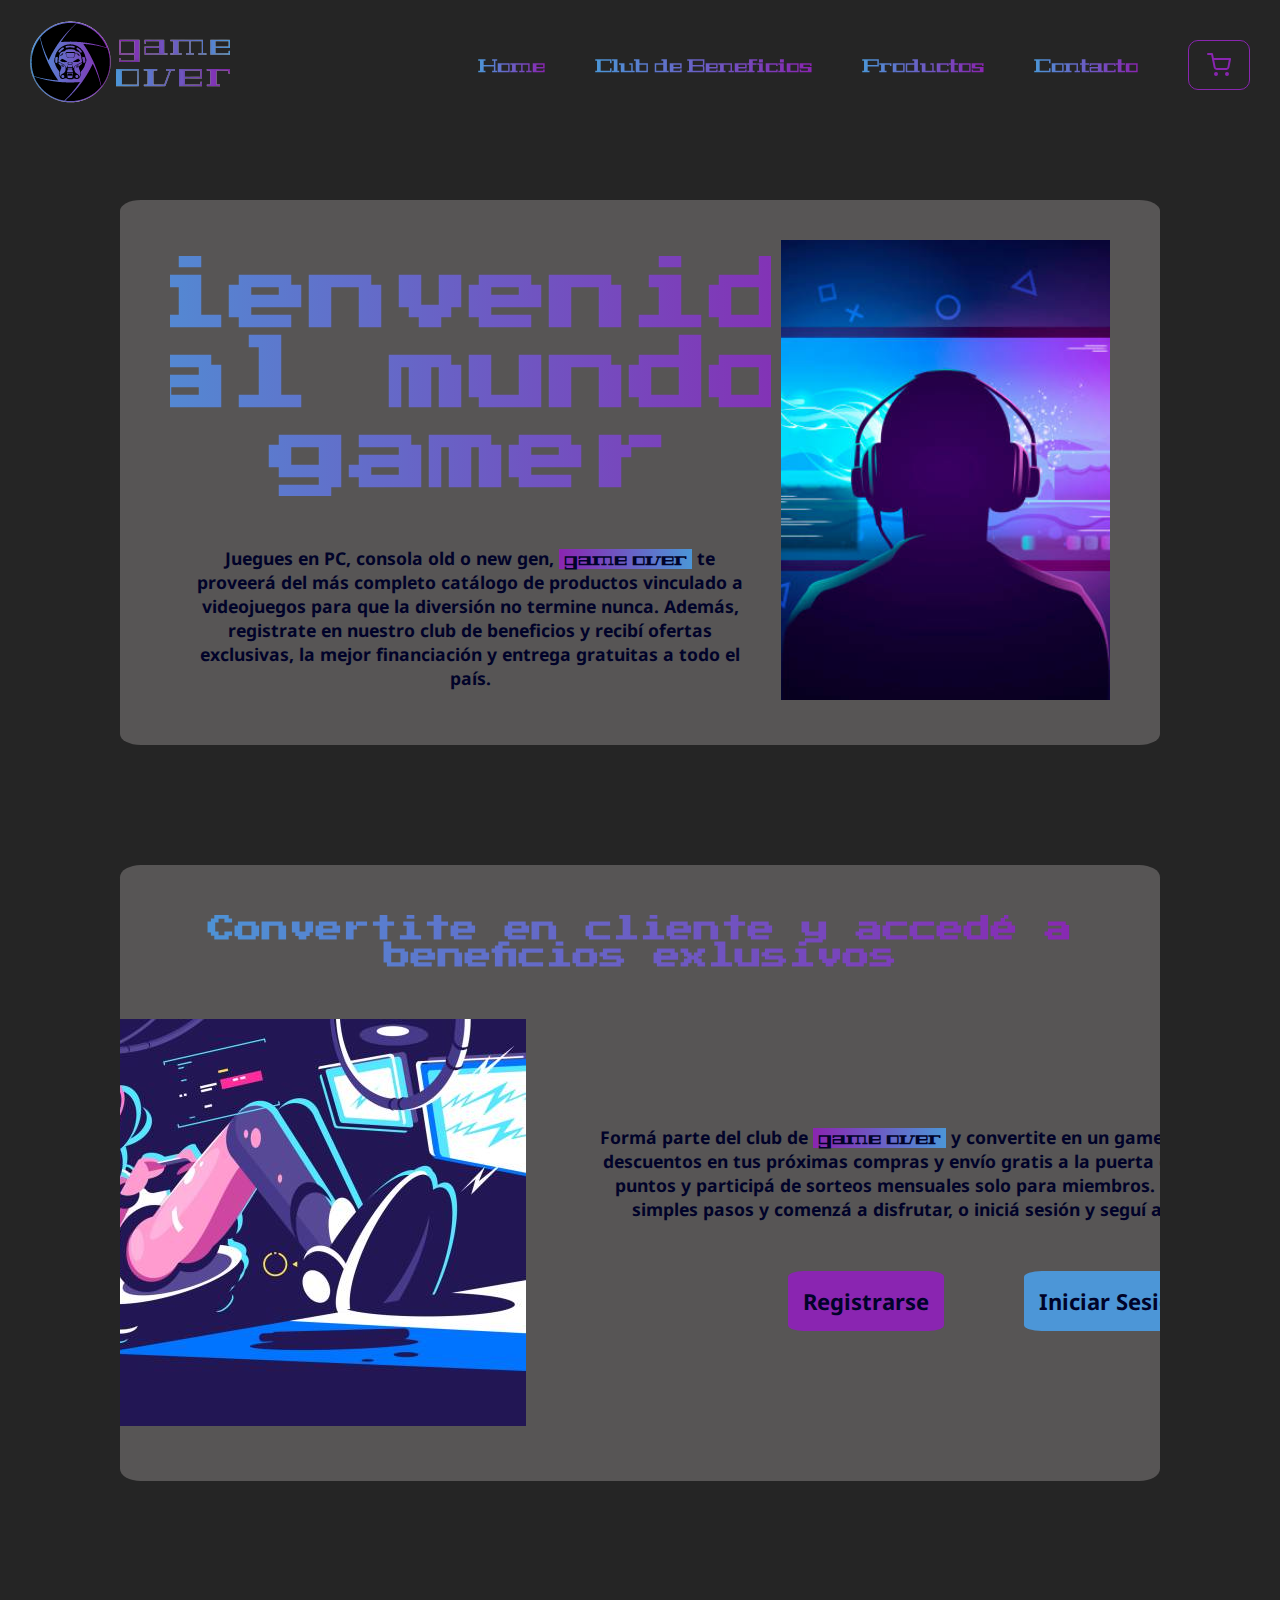
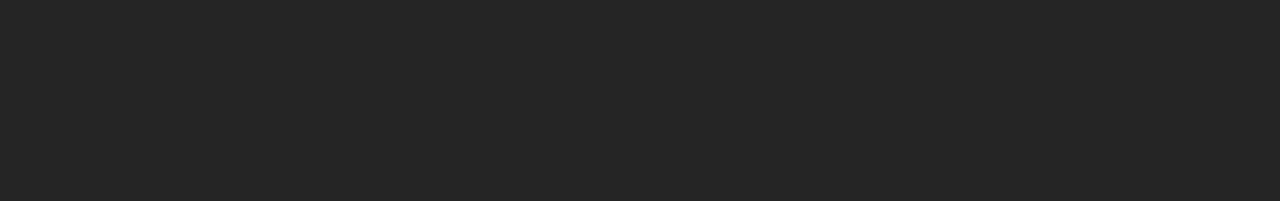
==== index.html @ 18c9c3db "primer commit" ====
<!DOCTYPE html>
<html lang="es">
<head>
    <meta charset="UTF-8">
    <meta http-equiv="X-UA-Compatible" content="IE=edge">
    <meta name="viewport" content="width=device-width, initial-scale=1.0">
    <title> Home | Game Over</title>
    <link rel="icon" type="img/png" href="img/logo.png">
    <link rel="stylesheet" href="css/styles.css">
</head>
<body>
    <header>
        <img src="img/logo-nombre1.png" alt="logo" class="logo">
        <nav id="navbar">
            <ul class="navbar-list">
                <li>
                  <a href="#">Home</a>
                </li>
                <li>
                  <a href="#beneficios">Club de Beneficios</a>
                </li>
                <li>
                  <a href="#productos">Productos</a>
                </li>
                <li>
                  <a href="#contacto">Contacto</a>
                </li>
                <img src="./img/shopping-cart.svg" alt="Carrito de compras" class="cart-icon"/>
              </ul>
        </nav>
    </header>
    <main>
      <section id="hero">
        <div class="hero-container-izq">
          <div class="hero-h1">
            <h1> Bienvenido al mundo gamer</h1>
          </div>
          <div class="hero-h3">
            <h3>Juegues en PC, consola old o new gen, <span>game over</span> te proveerá del más completo catálogo de productos vinculado a videojuegos para que la diversión no termine nunca. Además, registrate en nuestro club de beneficios y recibí ofertas exclusivas, la mejor financiación y entrega gratuitas a todo el país.</h3>
          </div>
        </div>
       <div class="hero-container-der">
        <div class="hero-img">
          <img src="img/istockphoto-1313854295-612x612.jpg" alt="portada">
        </div>
       </div>
      </section>
      <section id="beneficios">
        <div class="beneficios-h2">
          <h2>Convertite en cliente y accedé a beneficios exlusivos</h2>
        </div>
        <div class="beneficios-container">
          <div class="beneficios-izq">
            <div class="beneficios-img">
              <img src="img/istockphoto-1072065904-612x612.jpg" alt="beneficios">
            </div>
          </div>
          <div class="beneficios-der">
            <div class="beneficios-h3">
              <h3>Formá parte del club de <span>game over</span> y convertite en un gamer distinguido <img src="img/emojifacha.png" alt="carita">. Accedé a descuentos en tus próximas compras y envío gratis a la puerta de tu casa. Además, sumá puntos y participá de sorteos mensuales solo para miembros. Registrate gratis en tres simples pasos y comenzá a disfrutar, o iniciá sesión y seguí acumulando beneficios.</h3>
            </div>
              <div class="beneficios-boton">
                <a href="registro.html" target="_blank" class="boton1">Registrarse</a>
                <a href="iniciarsesion.html" target="_blank" class="boton2">Iniciar Sesión</a>
            </div>
          </div>
        </div>
        
      </section>
    </main>
    <footer>

    </footer>
</body>
</html>
---- css/styles.css ----
@import url('https://fonts.googleapis.com/css2?family=Changa:wght@400;500;600;700;800&display=swap');
@import url('https://fonts.googleapis.com/css2?family=Press+Start+2P&display=swap');
@import url('https://fonts.googleapis.com/css2?family=Geostar+Fill&display=swap');
@import url('https://fonts.googleapis.com/css2?family=Noto+Sans:ital,wght@0,400;0,500;0,600;0,700;0,800;0,900;1,500;1,600;1,700;1,800;1,900&display=swap');

:root{
    --negro: #252525;
    --cyan: #4c96d7; 
    --magenta: #8a25b1;
    --blanco: #FFFFFF;
    --gris: #575555;
    --azul: #010329;
}
* {
    padding: 0;
    margin: 0;
    box-sizing: border-box;
    text-decoration: none;
    list-style-type: none;
    overflow-x: hidden;
}
body{
    display: flex;
    flex-direction: column;
    gap: 120px;
    background-color:var(--negro);
    font-family: 'Noto Sans', sans-serif;
    color: var(--azul);
    }
header {
    width: 100%;
    display: flex;
    flex-direction: row;
    justify-content:space-between;
    align-items: center;
    height: 130px;
    padding: 0px 30px 0px 30px;
    position: fixed;
    top: 0;
    overflow: hidden;
    background-color: var(--negro)
}
.logo {
    width: 200px;
    cursor: pointer;
    transition: all 0.2s;
  }
  .logo:hover{
    transform: scale(1.01);
  }
.navbar,
.navbar-list {
    display: flex;
    justify-content: center;
    align-items: center;
    background-color: var(--negro);

  }  
  .navbar-list {
    gap: 50px;
    font-family: 'Geostar Fill', cursive;
    font-size: 18px; 

  }
  .navbar-list a {
    font-weight: 800;
    background: linear-gradient(to left, var(--magenta), var(--cyan));
    background-clip: text;
    -webkit-background-clip: text;
    color: transparent;
    transition: all 0.5s;
  }
  .navbar-list a:hover{
    transform: scale(1.0);
    color: var(--blanco);
  }
  .cart-icon {
  padding: 12px 18px;
  border-radius: 10px;
  cursor: pointer;
  transition: all 0.4s;
  border: 1px solid var(--magenta);
  }
  .cart-icon:hover {
    background-color:var(--blanco);
    transform: scale(1.0);
  
  }
  main{
    display: flex;
    flex-direction: column;
    padding: 200px 120px;
    gap: 120px;
  }
  #hero{
    display: flex;
    justify-content: space-between;
    align-content: center;
    align-items:center;
    background-color: var(--gris);
    border-radius: 2%;
    padding: 40px 50px;
    gap: 10px;
}

.hero-container-izq {
  display: flex;
  flex-direction: column;
  justify-content: center;
  align-items: center;
  gap: 50px;
  text-align:center;
  width: 1200px;
}
.hero-h1 {
  font-family: 'Press Start 2P', cursive;
  font-size: 40px;
  font-weight: 800;
  background: linear-gradient(to left, var(--magenta), var(--cyan));
  background-clip: text;
  -webkit-background-clip: text;
  color: transparent;
  text-align: center;
}
.hero-h3 {
  padding: 0 20px;
 font-size: 15px; 
}
span {
  background: linear-gradient(to left, #4c96d7, #8a25b1);
  font-family: 'Geostar Fill', cursive;
  cursor: pointer;
  padding: 0 5px;
  transition: all 0.3s;
}

span:hover {
  color: var(--blanco);
}
.hero-container-der{
  display: flex;
  align-items: center;
  flex-direction: column;
  justify-content: center;
  align-items: center;
}
.hero-img img{
  height: 460px;
}

#beneficios {
  display: flex;
  justify-content: center;
  align-content: center;
  align-items:center;
  background-color: var(--gris);
  border-radius: 2%;
  padding: 50px 60px;
  gap: 50px;
  flex-direction: column;
}
.beneficios-h2{
  font-family: 'Press Start 2P', cursive;
  text-align: center;
  font-size: 18px;
  font-weight: 800;
  background: linear-gradient(to left, var(--magenta), var(--cyan));
  background-clip: text;
  -webkit-background-clip: text;
  color: transparent;
}

.beneficios-container {
  display: flex;
  justify-content: space-between;
  align-items: center;
  width: 1500px;
  gap: 50px;
}
.beneficios-izq {
  display: flex;
  justify-content: center;
  width: 1000px;
}
.beneficios-der{
  display: flex;
  flex-direction: column;
  justify-content: center;
  align-items: center;
  gap: 50px;
  text-align:center;
  width: 1200px;
  flex-wrap: wrap;
}
.beneficios-h3{
 font-size: 15px;
}
h3 img{
  height: 24px;
}
.beneficios-boton{
  display: flex;
  justify-content: center;
  align-items: center;
  gap: 80px;
}
.boton1{
  background-color: var(--magenta);
  color: var(--azul);
  padding: 15px;
  border-radius: 10%;
  font-weight: 700;
  font-size: 22px;
  transition: all 0.3s;
}
.boton2{
  background-color: var(--cyan);
  color: var(--azul);
  padding: 15px;
  border-radius: 10%;
  font-weight: 700;
  font-size: 22px;
  transition: all 0.3s;
}
.boton1:hover{
  background-color: var(--azul);
  color: var(--magenta);
}
.boton2:hover{
  background-color: var(--azul);
  color: var(--cyan);
}
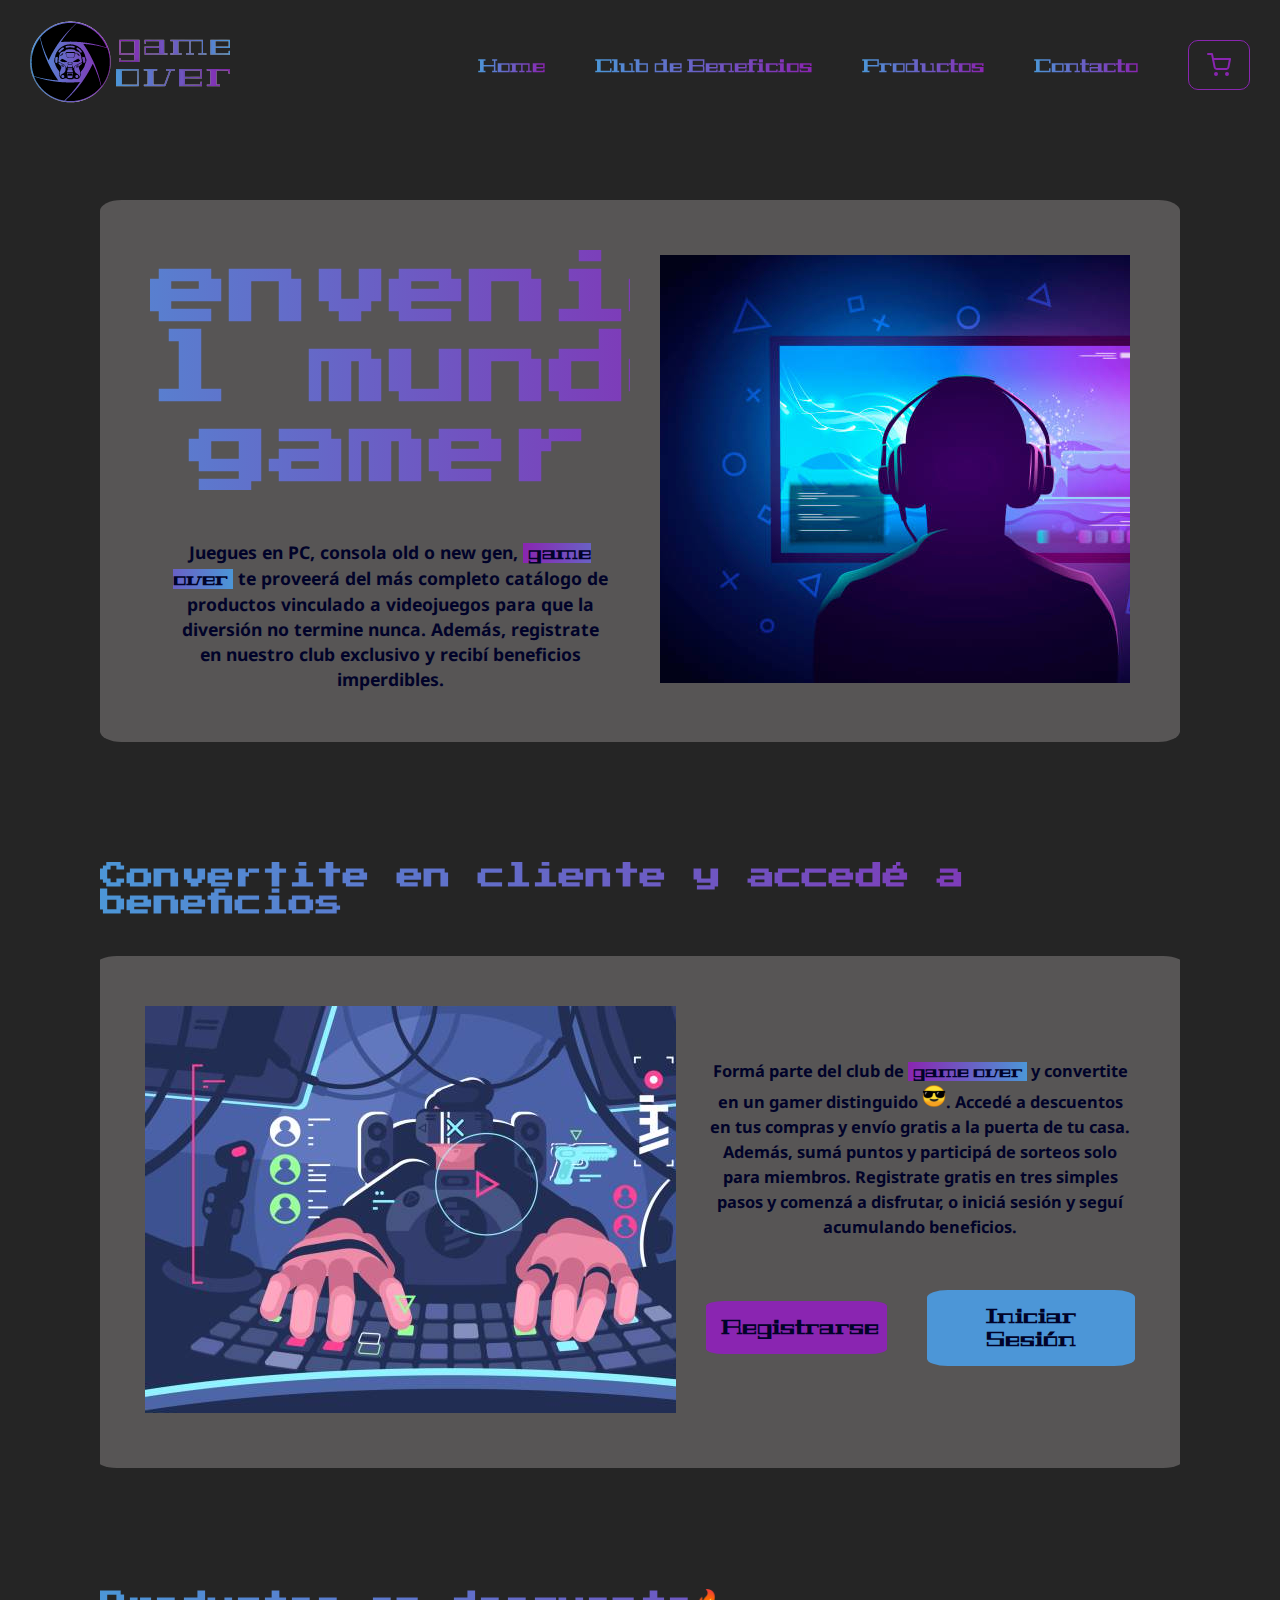
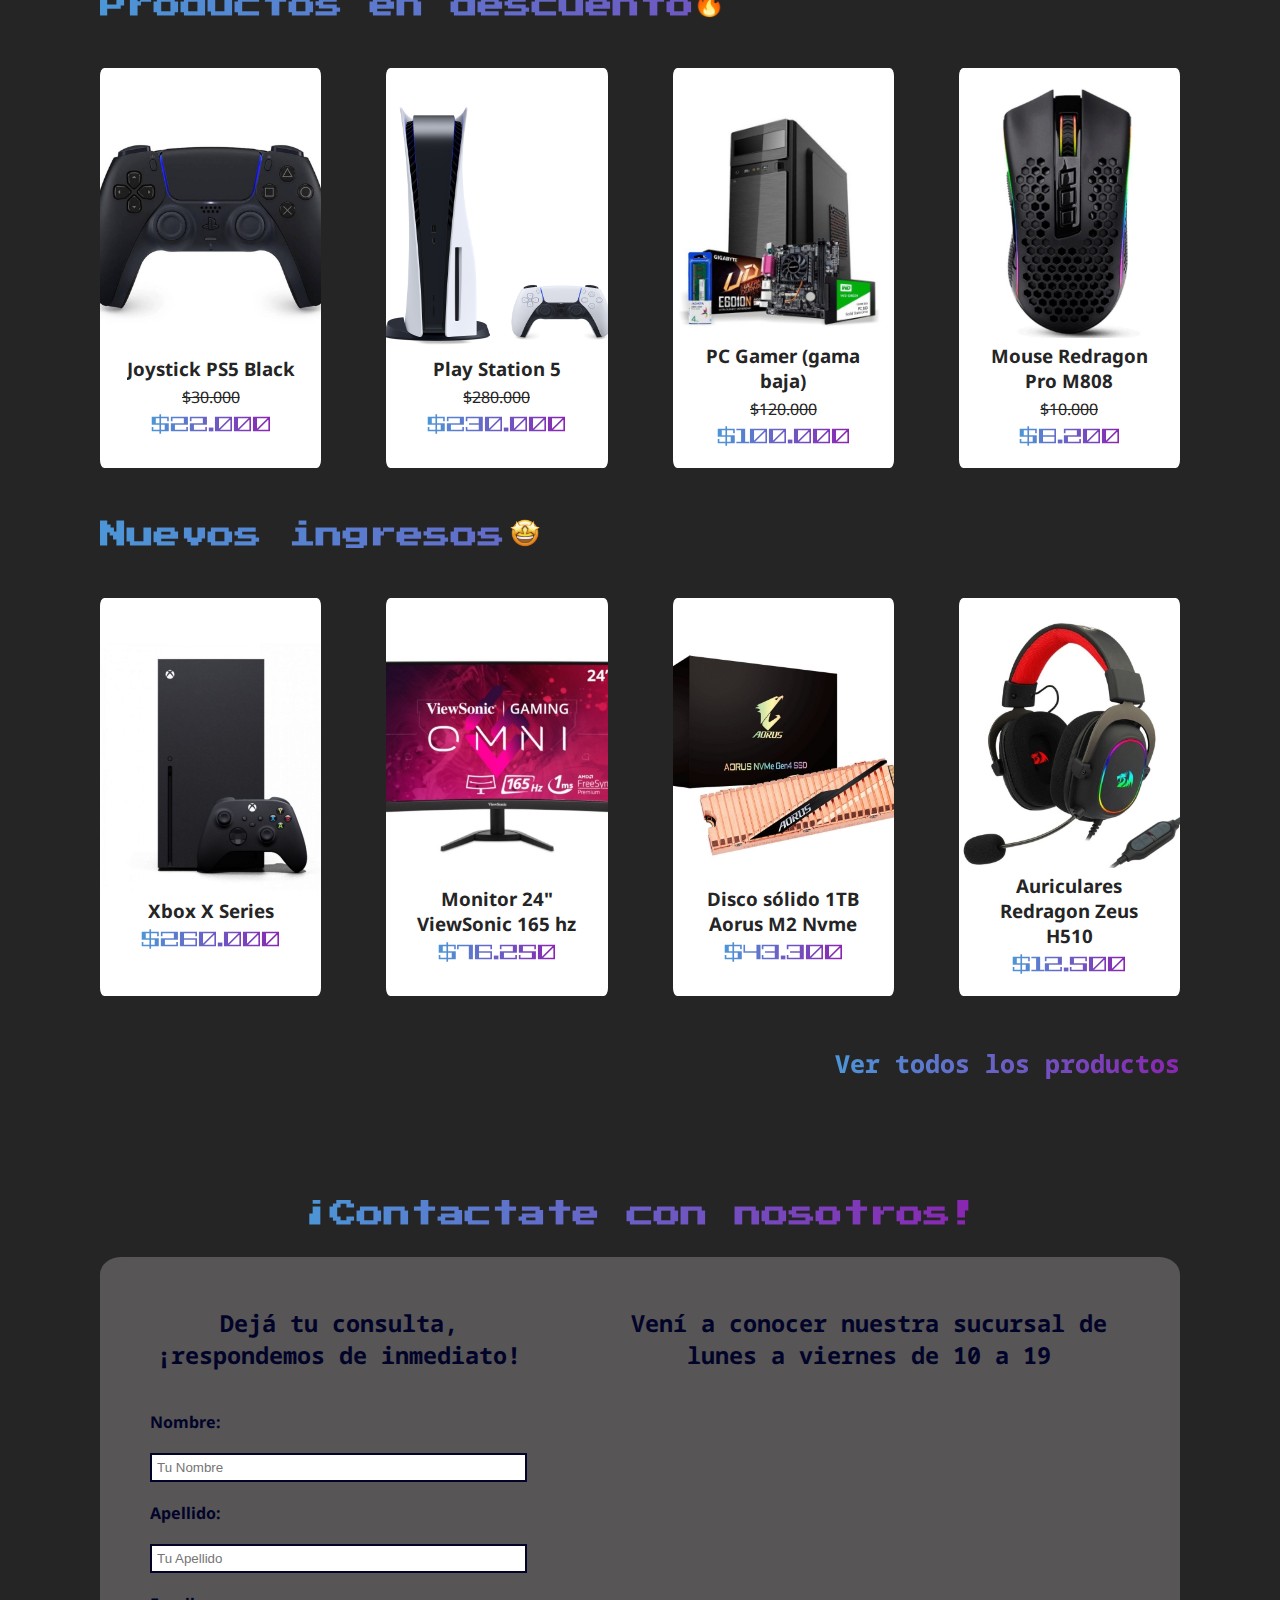
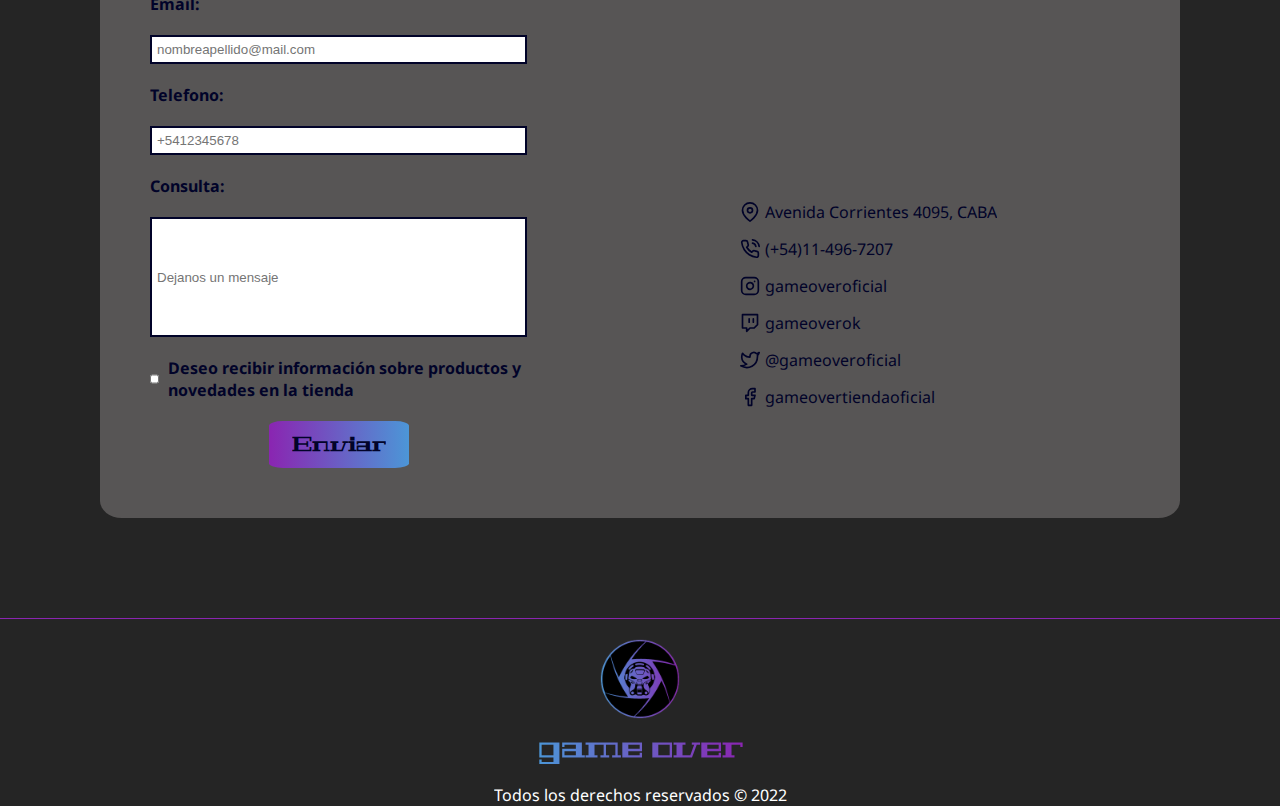
==== commit b2cf931a: "F" ====
--- a/index.html
+++ b/index.html
@@ -36,7 +36,7 @@
             <h1> Bienvenido al mundo gamer</h1>
           </div>
           <div class="hero-h3">
-            <h3>Juegues en PC, consola old o new gen, <span>game over</span> te proveerá del más completo catálogo de productos vinculado a videojuegos para que la diversión no termine nunca. Además, registrate en nuestro club de beneficios y recibí ofertas exclusivas, la mejor financiación y entrega gratuitas a todo el país.</h3>
+            <h3>Juegues en PC, consola old o new gen, <span>game over</span> te proveerá del más completo catálogo de productos vinculado a videojuegos para que la diversión no termine nunca. Además, registrate en nuestro club exclusivo y recibí beneficios imperdibles.</h3>
           </div>
         </div>
        <div class="hero-container-der">
@@ -47,17 +47,17 @@
       </section>
       <section id="beneficios">
         <div class="beneficios-h2">
-          <h2>Convertite en cliente y accedé a beneficios exlusivos</h2>
+          <h2>Convertite en cliente y accedé a beneficios</h2>
         </div>
         <div class="beneficios-container">
           <div class="beneficios-izq">
             <div class="beneficios-img">
-              <img src="img/istockphoto-1072065904-612x612.jpg" alt="beneficios">
+              <img src="img/istockphoto-1046595324-612x612.jpg" alt="beneficios">
             </div>
           </div>
           <div class="beneficios-der">
             <div class="beneficios-h3">
-              <h3>Formá parte del club de <span>game over</span> y convertite en un gamer distinguido <img src="img/emojifacha.png" alt="carita">. Accedé a descuentos en tus próximas compras y envío gratis a la puerta de tu casa. Además, sumá puntos y participá de sorteos mensuales solo para miembros. Registrate gratis en tres simples pasos y comenzá a disfrutar, o iniciá sesión y seguí acumulando beneficios.</h3>
+              <h3>Formá parte del club de <span>game over</span> y convertite en un gamer distinguido <img src="img/emojifacha.png" alt="carita">. Accedé a descuentos en tus compras y envío gratis a la puerta de tu casa. Además, sumá puntos y participá de sorteos solo para miembros. Registrate gratis en tres simples pasos y comenzá a disfrutar, o iniciá sesión y seguí acumulando beneficios.</h3>
             </div>
               <div class="beneficios-boton">
                 <a href="registro.html" target="_blank" class="boton1">Registrarse</a>
@@ -65,11 +65,166 @@
             </div>
           </div>
         </div>
-        
+      </section>
+      <section id="productos">
+        <div class="productos-h2">
+          <h2>Productos en descuento<img src="img/fuego.png" alt="emoji"></h2>
+        </div>
+        <div class="productos-cards">
+          <div class="card">
+            <img src="img/joystick.jpg" alt="xbox" class="card-img">
+            <div class="card-h3">
+              <h3>Joystick PS5 Black</h3>
+            </div>
+            <div class="card-precio-tachado">
+              <p>$30.000</p>
+            </div>
+            <div class="card-descuento">
+              <a href="#">$22.000</a>
+            </div>
+          </div>
+          <div class="card">
+            <img src="img/ps5.jpg" alt="ps5" class="card-img">
+            <div class="card-h3">
+              <h3>Play Station 5</h3>
+            </div>
+            <div class="card-precio-tachado">
+              <p>$280.000</p>
+            </div>
+            <div class="card-descuento">
+              <a href="#">$230.000</a>
+            </div>
+          </div>
+          <div class="card">
+            <img src="img/pc.jpeg" alt="pc gamer" class="card-img">
+            <div class="card-h3">
+              <h3>PC Gamer (gama baja)</h3>
+            </div>
+            <div class="card-precio-tachado">
+              <p>$120.000</p>
+            </div>
+            <div class="card-descuento">
+              <a href="#">$100.000</a>
+            </div>
+          </div>
+          <div class="card">
+            <img src="img/1658583886246_400x400.jpg" alt="mouse" class="card-img">
+            <div class="card-h3">
+              <h3>Mouse Redragon Pro M808</h3>
+            </div>
+            <div class="card-precio-tachado">
+              <p>$10.000</p>
+            </div>
+            <div class="card-descuento">
+              <a href="#">$8.200</a>
+            </div>
+          </div>
+        </div>
+        <div class="productos-h2">
+          <h2>Nuevos ingresos<img src="img/emojistar.png" alt="emoji"></h2>
+        </div>
+        <div class="productos-cards">
+          <div class="card">
+            <img src="img/1000x1000_1.jpg" alt="xbox" class="card-img">
+            <div class="card-h3">
+              <h3>Xbox X Series</h3>
+            </div>
+            <div class="card-descuento">
+              <a href="#">$260.000</a>
+            </div>
+          </div>
+          <div class="card">
+            <img src="img/monitor.jpg" alt="monitor" class="card-img">
+            <div class="card-h3">
+              <h3>Monitor 24" ViewSonic 165 hz</h3>
+            </div>
+            <div class="card-descuento">
+              <a href="#">$76.250</a>
+            </div>
+          </div>
+          <div class="card">
+            <img src="img/ssd.jpg" alt="ssd" class="card-img">
+            <div class="card-h3">
+              <h3>Disco sólido 1TB Aorus M2 Nvme</h3>
+            </div>
+            <div class="card-descuento">
+              <a href="#">$43.300</a>
+            </div>
+          </div>
+          <div class="card">
+            <img src="img/auris.jpg" alt="xbox" class="card-img">
+            <div class="card-h3">
+              <h3>Auriculares Redragon Zeus H510</h3>
+            </div>
+            <div class="card-descuento">
+              <a href="#">$12.500</a>
+            </div>
+          </div>
+        </div>
+        <div class="cards-vertodo">
+          <a href="#">Ver todos los productos</a>
+        </div>
+      </section>
+      <section id="contacto">
+        <div class="contacto-h2">
+          <h2>¡Contactate con nosotros!</h2>
+        </div>
+        <div class="contacto-container">
+          <div class="contacto-izq">
+            <div class="contacto-h3">
+              <h3>Dejá tu consulta, ¡respondemos de inmediato!</h3>
+            </div>
+            <form class="contacto-forms">
+              <label for="nombre">Nombre:</label>
+              <input type="text"id="nombre" placeholder="Tu Nombre"required>
+              <label for="apellido">Apellido:</label>
+              <input type="text"id="apellido" placeholder="Tu Apellido"required>
+              <label for="mail">Email:</label>
+              <input type="email" id="mail" placeholder="nombreapellido@mail.com"required>
+              <label for="telefono">Telefono:</label>
+              <input type="number" id="telefono"placeholder="+5412345678"required>
+              <label for="mensaje">Consulta:</label>
+              <input type="text" id="mensaje" placeholder="Dejanos un mensaje" required>
+              <div class="forms-mensaje">
+                <input type="checkbox" id="info">
+                <label for="info">Deseo recibir información sobre productos y novedades en la tienda</label>
+              </div>
+              <div class="contacto-boton">
+                  <a href="#">Enviar</a>
+              </div>
+             
+            </form>
+            
+          </div>
+          <div class="contacto-der">
+            <div class="contacto-h3">
+              <h3>Vení a conocer nuestra sucursal de lunes a viernes de 10 a 19</h3>
+            </div>
+            <div class="iframe">
+              <iframe src="https://www.google.com/maps/embed?pb=!1m18!1m12!1m3!1d3284.0514584472653!2d-58.42455958417498!3d-34.602860264960974!2m3!1f0!2f0!3f0!3m2!1i1024!2i768!4f13.1!3m3!1m2!1s0x95bcca63f2b17d91%3A0x3b5b02b8be14e1c8!2sAv.%20Corrientes%204095%2C%20C1194%20AAG%2C%20Buenos%20Aires!5e0!3m2!1ses!2sar!4v1665181219314!5m2!1ses!2sar" width="500" height="350" style="border:0;" allowfullscreen="" loading="lazy" referrerpolicy="no-referrer-when-downgrade"></iframe>
+            </div>
+            <div class="contacto-datos">
+              <a href="#"><img src="img/map-pin.svg" alt="mapa"> Avenida Corrientes 4095, CABA</a>
+              <a href="#"><img src="img/phone-call.svg" alt="celular">(+54)11-496-7207</a>
+              <a href="#"><img src="img/instagram.svg" alt="Instagram">gameoveroficial</a>
+              <a href="#"><img src="img/twitch.svg" alt="Twitch">gameoverok</a>
+              <a href="#"><img src="img/twitter.svg" alt="twitter">@gameoveroficial</a>
+              <a href="#"><img src="img/facebook.svg" alt="Facebook">gameovertiendaoficial</a>
+            </div>
+          </div>
+        </div>
       </section>
     </main>
-    <footer>
-
+    <footer id="footer">
+      <div class="logo-footer">
+        <img src="img/logosolo.png" alt="logo">
+        <div class="logo-footer-p">
+          <p>game over</p>
+        </div>
+      </div>  
+      <div class="footer-p">
+        <p>Todos los derechos reservados © 2022</p>
+      </div>
     </footer>
 </body>
 </html>--- a/css/styles.css
+++ b/css/styles.css
@@ -1,4 +1,4 @@
-@import url('https://fonts.googleapis.com/css2?family=Changa:wght@400;500;600;700;800&display=swap');
+@import url('https://fonts.googleapis.com/css2?family=Noto+Sans+Mono:wght@400;500;600;700;800;900&display=swap');
 @import url('https://fonts.googleapis.com/css2?family=Press+Start+2P&display=swap');
 @import url('https://fonts.googleapis.com/css2?family=Geostar+Fill&display=swap');
 @import url('https://fonts.googleapis.com/css2?family=Noto+Sans:ital,wght@0,400;0,500;0,600;0,700;0,800;0,900;1,500;1,600;1,700;1,800;1,900&display=swap');
@@ -22,11 +22,10 @@
 body{
     display: flex;
     flex-direction: column;
-    gap: 120px;
     background-color:var(--negro);
     font-family: 'Noto Sans', sans-serif;
     color: var(--azul);
-    }
+  }
 header {
     width: 100%;
     display: flex;
@@ -38,7 +37,8 @@
     position: fixed;
     top: 0;
     overflow: hidden;
-    background-color: var(--negro)
+    background-color: var(--negro);
+    z-index: 1;
 }
 .logo {
     width: 200px;
@@ -89,7 +89,7 @@
   main{
     display: flex;
     flex-direction: column;
-    padding: 200px 120px;
+    padding: 200px 100px 100px;
     gap: 120px;
   }
   #hero{
@@ -99,8 +99,8 @@
     align-items:center;
     background-color: var(--gris);
     border-radius: 2%;
-    padding: 40px 50px;
-    gap: 10px;
+    padding: 50px;
+    gap: 30px;
 }
 
 .hero-container-izq {
@@ -110,7 +110,7 @@
   align-items: center;
   gap: 50px;
   text-align:center;
-  width: 1200px;
+  width: 900px;
 }
 .hero-h1 {
   font-family: 'Press Start 2P', cursive;
@@ -125,6 +125,8 @@
 .hero-h3 {
   padding: 0 20px;
  font-size: 15px; 
+ line-height : 25px;
+
 }
 span {
   background: linear-gradient(to left, #4c96d7, #8a25b1);
@@ -140,69 +142,71 @@
 .hero-container-der{
   display: flex;
   align-items: center;
-  flex-direction: column;
-  justify-content: center;
-  align-items: center;
-}
-.hero-img img{
-  height: 460px;
-}
-
+  width: 880px;
+  overflow: none;
+}
+.hero-img{
+ width: 612px;
+}
 #beneficios {
   display: flex;
   justify-content: center;
   align-content: center;
-  align-items:center;
+  align-items: center;
+  gap: 40px;
+  flex-direction: column;
+}
+.beneficios-h2{
+  font-family: 'Press Start 2P', cursive;
+  font-size: 18px;
+  font-weight: 800;
+  background: linear-gradient(to left, var(--magenta), var(--cyan));
+  background-clip: text;
+  -webkit-background-clip: text;
+  color: transparent;
+}
+
+.beneficios-container {
+  display: flex;
+  align-items: center;
   background-color: var(--gris);
   border-radius: 2%;
-  padding: 50px 60px;
-  gap: 50px;
-  flex-direction: column;
-}
-.beneficios-h2{
-  font-family: 'Press Start 2P', cursive;
-  text-align: center;
-  font-size: 18px;
-  font-weight: 800;
-  background: linear-gradient(to left, var(--magenta), var(--cyan));
-  background-clip: text;
-  -webkit-background-clip: text;
-  color: transparent;
-}
-
-.beneficios-container {
-  display: flex;
-  justify-content: space-between;
-  align-items: center;
-  width: 1500px;
-  gap: 50px;
+  padding: 50px;
+  gap: 30px;
 }
 .beneficios-izq {
   display: flex;
-  justify-content: center;
-  width: 1000px;
+ align-items: center;
+justify-content: center;
+}
+.beneficios-img{
+  width: 612px;
 }
 .beneficios-der{
   display: flex;
   flex-direction: column;
   justify-content: center;
+  width: 50%;
   align-items: center;
   gap: 50px;
   text-align:center;
-  width: 1200px;
-  flex-wrap: wrap;
 }
 .beneficios-h3{
- font-size: 15px;
+ font-size: 14px;
+ line-height : 25px;
 }
 h3 img{
   height: 24px;
 }
+h2 img{
+  height: 30px;
+}
 .beneficios-boton{
   display: flex;
   justify-content: center;
   align-items: center;
-  gap: 80px;
+  gap: 40px;
+  font-family: 'Geostar Fill', cursive;
 }
 .boton1{
   background-color: var(--magenta);
@@ -210,7 +214,7 @@
   padding: 15px;
   border-radius: 10%;
   font-weight: 700;
-  font-size: 22px;
+  font-size: 20px;
   transition: all 0.3s;
 }
 .boton2{
@@ -219,7 +223,7 @@
   padding: 15px;
   border-radius: 10%;
   font-weight: 700;
-  font-size: 22px;
+  font-size: 20px;
   transition: all 0.3s;
 }
 .boton1:hover{
@@ -229,4 +233,223 @@
 .boton2:hover{
   background-color: var(--azul);
   color: var(--cyan);
+}
+#productos{
+  display: flex;
+  flex-direction: column;
+ justify-content: center;
+  gap: 50px;
+}
+.productos-cards{
+  display: flex;
+  flex-direction: row;
+  flex-wrap: nowrap;
+  gap: 65px;
+  overflow: hidden;
+}
+.productos-h2{
+  display: flex;
+  font-family: 'Press Start 2P', cursive;
+  font-size: 18px;
+  font-weight: 800;
+  background: linear-gradient(to left, var(--magenta), var(--cyan));
+  background-clip: text;
+  -webkit-background-clip: text;
+  color: transparent;
+}
+
+.card{
+  display: flex;
+  flex-direction: column;
+  width: 21%;
+  justify-content: center;
+  align-content: center;
+  align-items: center;
+  background-color: var(--blanco);
+  border-radius: 2%;
+  padding: 20px;
+  gap: 5px;
+  
+}
+.card:hover{
+  transform: scale(1.01);
+  transition: all 0.3s;
+  border-radius: 3%;
+}
+.card img{
+  height: 250px;
+  width: 250px;
+}
+.card-h3{
+  color: var(--negro);
+  text-align: center;
+}
+.card-precio-tachado{
+  text-decoration: line-through;
+  color: var(--negro);
+}
+.card-descuento a{
+  font-size: 20px;
+  font-family: 'Geostar Fill', cursive;
+  font-weight: 800;
+  background: linear-gradient(to left, var(--magenta), var(--cyan));
+  background-clip: text;
+  -webkit-background-clip: text;
+  color: transparent;
+}
+.cards-vertodo{
+display: flex;
+justify-content: flex-end;
+}
+.cards-vertodo a{
+  font-size: 25px;
+  font-family: 'Noto Sans Mono', monospace;
+font-weight: 800;
+background: linear-gradient(to left, var(--magenta), var(--cyan));
+background-clip: text;
+-webkit-background-clip: text;
+color: transparent;
+
+transition: all 0.5s;
+}
+.cards-vertodo a:hover{
+  color: var(--blanco);
+}
+#contacto{
+  display: flex;
+  flex-direction: column;
+align-items: center;
+  gap: 30px;
+}
+.contacto-h2{
+  display: flex;
+  font-family: 'Press Start 2P', cursive;
+  font-size: 18px;
+  font-weight: 800;
+  background: linear-gradient(to left, var(--magenta), var(--cyan));
+  background-clip: text;
+  -webkit-background-clip: text;
+  color: transparent;
+}
+.contacto-container{
+  display: flex;
+ justify-content: space-evenly;
+  background-color: var(--gris);
+  border-radius: 2%;
+  padding: 50px;
+  gap: 80px;
+}
+.contacto-izq{
+  display: flex;
+  flex-direction: column;
+  gap: 40px;
+}
+.contacto-der{
+  display: flex;
+  flex-direction: column;
+  gap: 40px;
+ align-items: center;
+}
+.contacto-h3{
+  display: flex;
+  font-size: 20px;
+}
+.contacto-h3 h3{
+  text-align: center;
+  font-family: 'Noto Sans Mono', monospace;
+}
+.contacto-forms{
+  display: flex;
+  gap: 20px;
+ flex-direction: column;
+ font-weight: 700;
+}
+.contacto-forms input{
+ padding: 5px;
+ border: 2px solid var(--azul);
+
+}
+.contacto-forms input:hover{
+  border: 2px solid var(--cyan);
+ }
+#mensaje{
+  height: 120px;
+}
+.forms-mensaje{
+  display: flex;
+  gap: 9px;
+}
+.contacto-boton{
+  display: flex;
+  background: linear-gradient(to left, #4c96d7, #8a25b1);
+  font-family: 'Geostar Fill', cursive;
+  transition: all 0.3s;
+  width: 140px;
+  padding: 12px;
+  border-radius: 10%;
+  font-weight: 700;
+  font-size: 20px;
+  
+  align-self:center;
+  justify-content: center;
+}
+.contacto-boton a{
+  color: var(--azul);
+  transition: all 0.3s;
+}
+.contacto-boton a:hover{
+  color: var(--blanco);
+}
+.iframe{
+  display: flex;
+  
+}
+.contacto-datos{
+  display: flex;
+  flex-direction: column;
+  gap: 15px;
+  justify-content: center;
+}
+.contacto-datos a{
+  display: flex;
+  align-items: center;
+  gap: 5px;
+  color: var(--azul);
+}
+
+#footer{
+  display: flex;
+  flex-direction: column;
+  gap: 20px;
+  border-top: 1px solid var(--magenta);
+  padding: 20px 0 0;
+  align-items: center;
+}
+.logo-footer{
+  display: flex;
+  gap: 10px;
+  justify-content: center;
+  align-items: center;
+  flex-direction: column;
+}
+.logo-footer img{
+  height: 80px;
+}
+.logo-footer-p{
+  display: flex;
+  justify-content: center;
+  gap: 30px;
+  font-weight: 800;
+  background: linear-gradient(to left, var(--magenta), var(--cyan));
+  background-clip: text;
+  -webkit-background-clip: text;
+  color: transparent;
+  font-family: 'Geostar Fill', cursive;
+  font-size: 30px;
+}
+.footer-p{
+  display: flex;
+  align-items: flex-end;
+  justify-content: center;
+  color: var(--blanco);
 }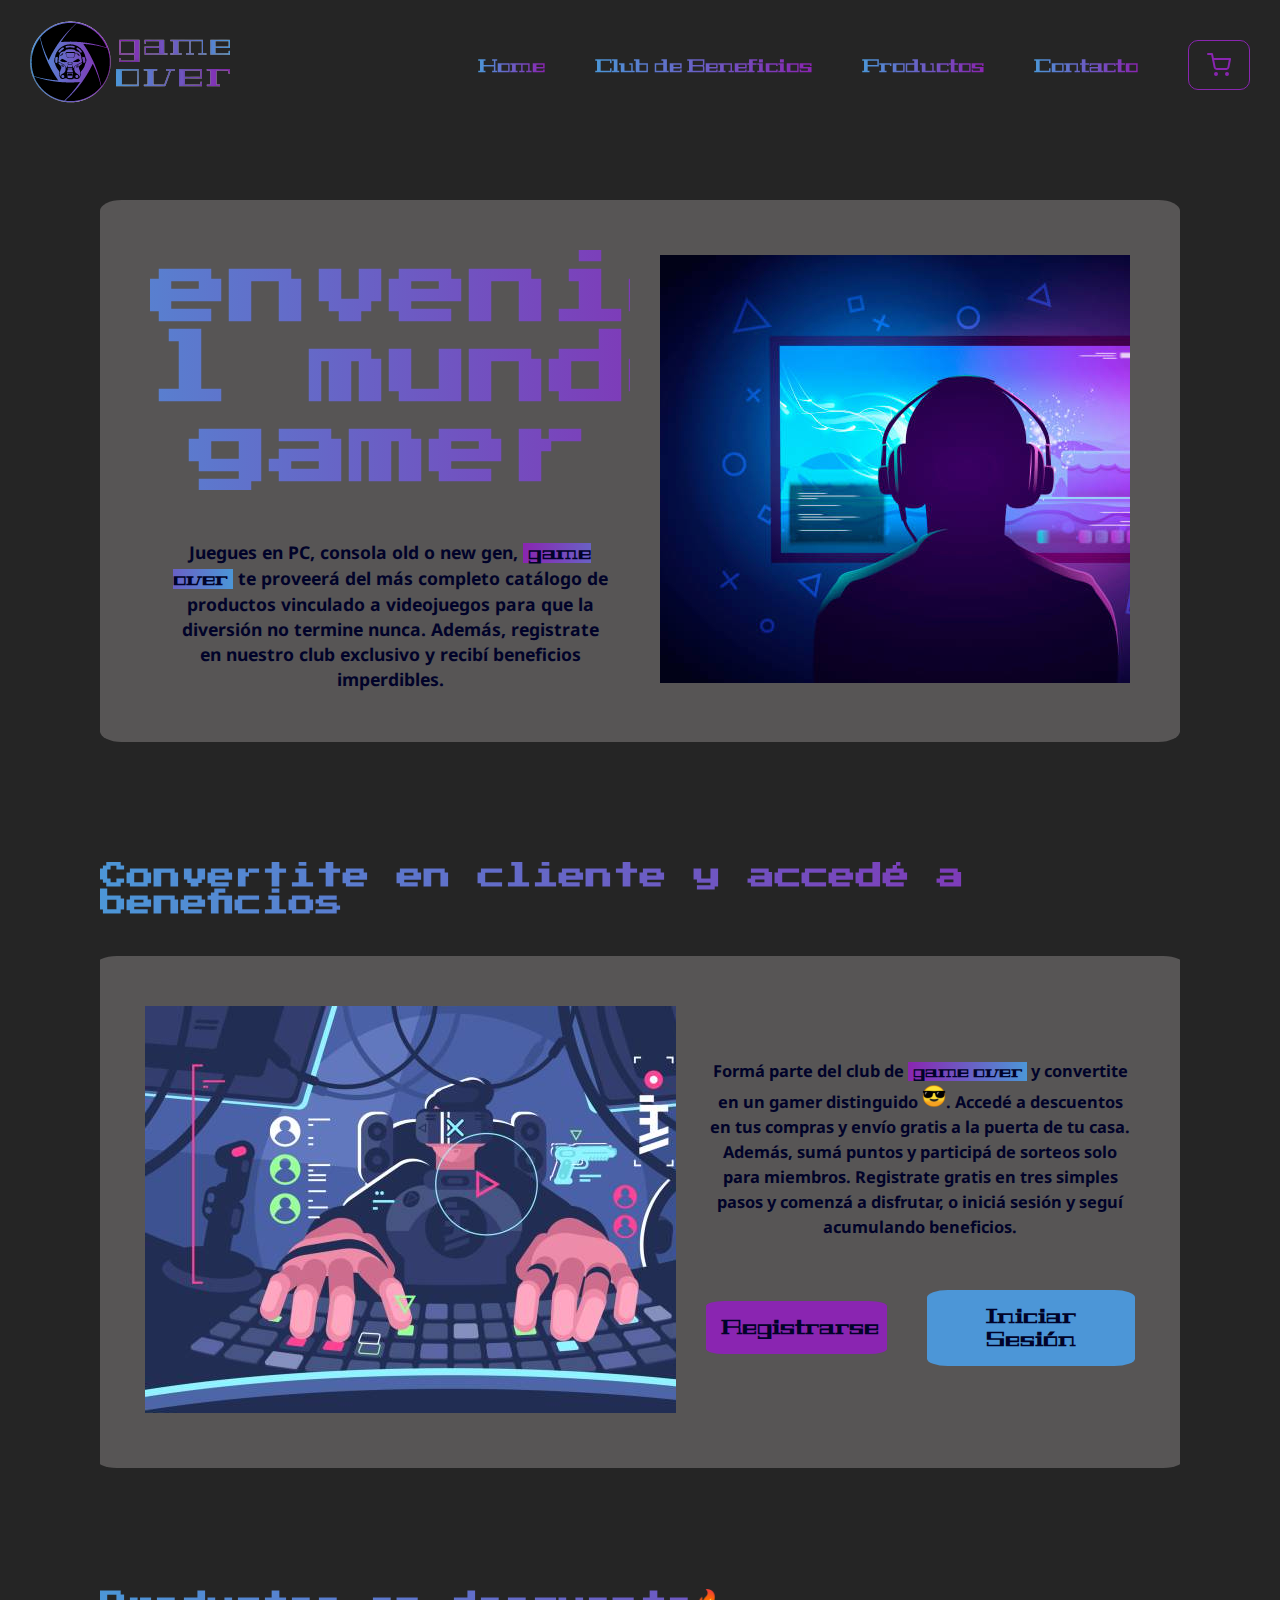
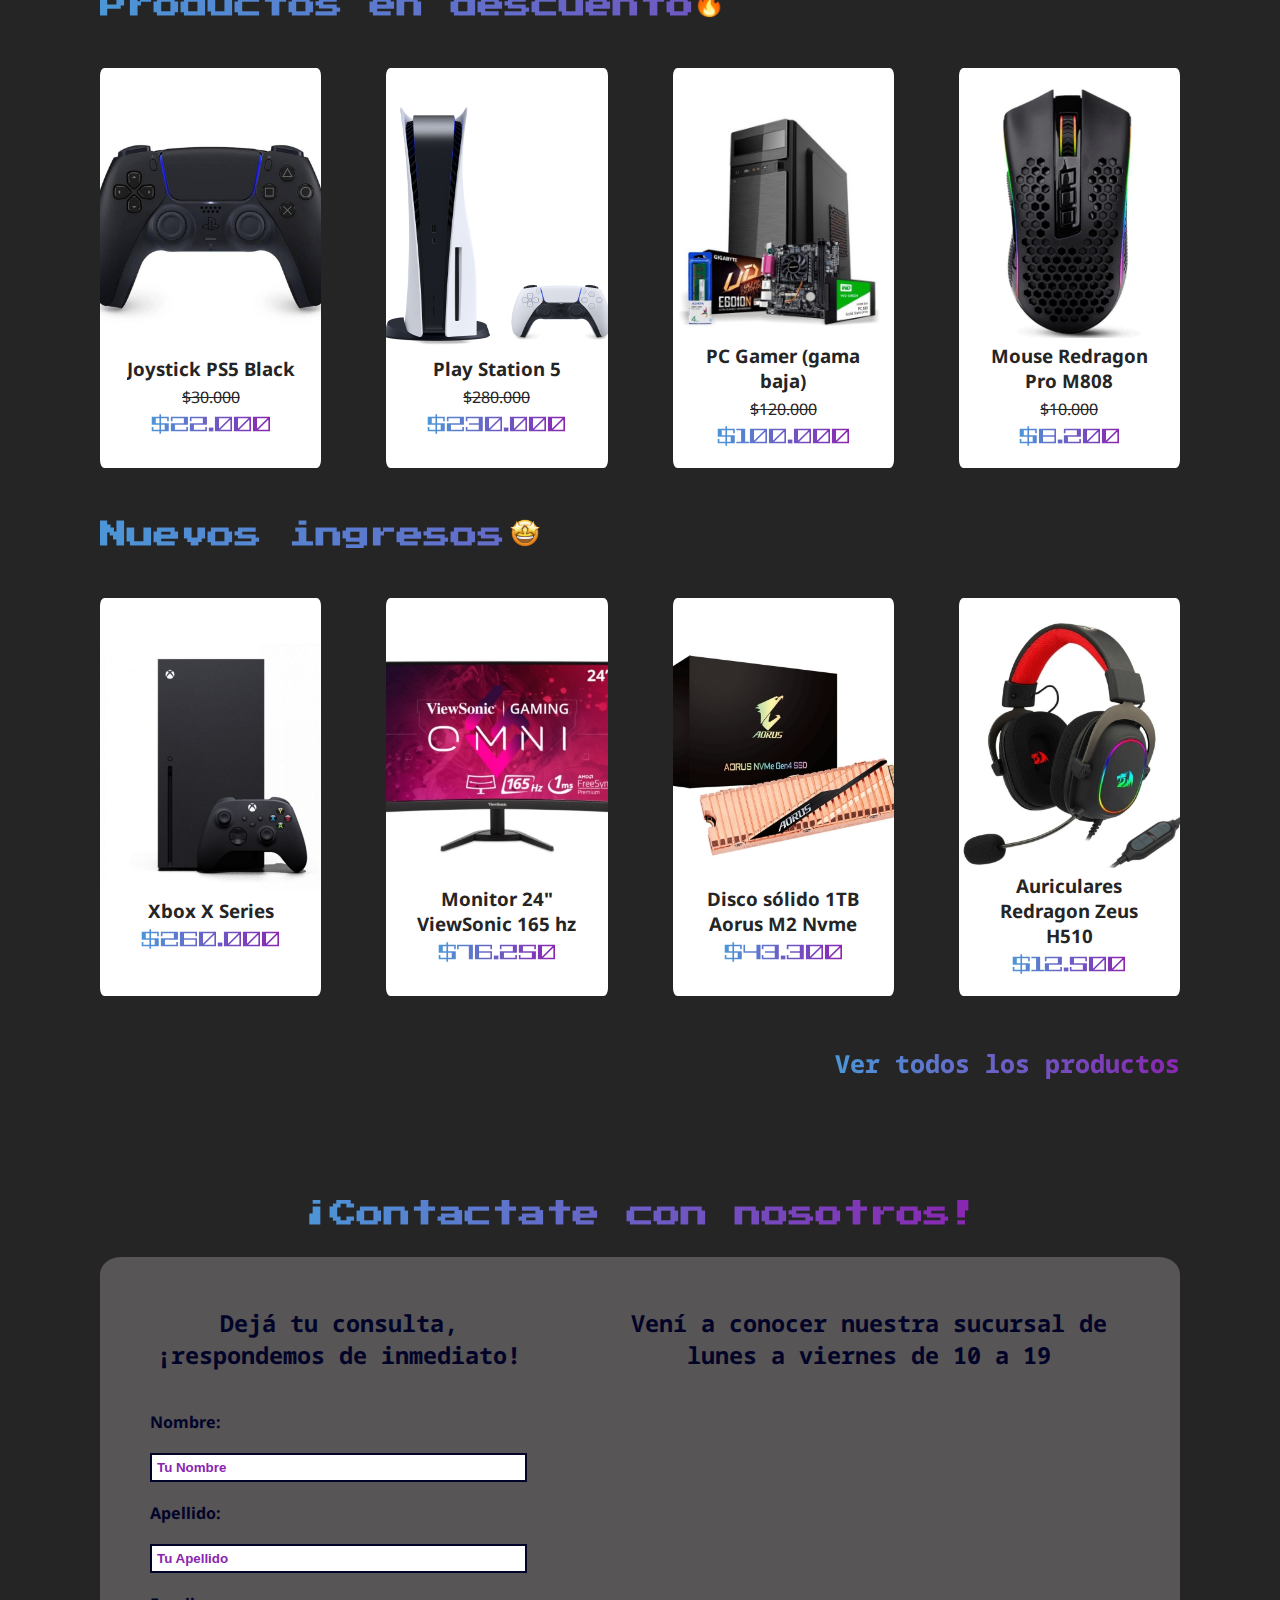
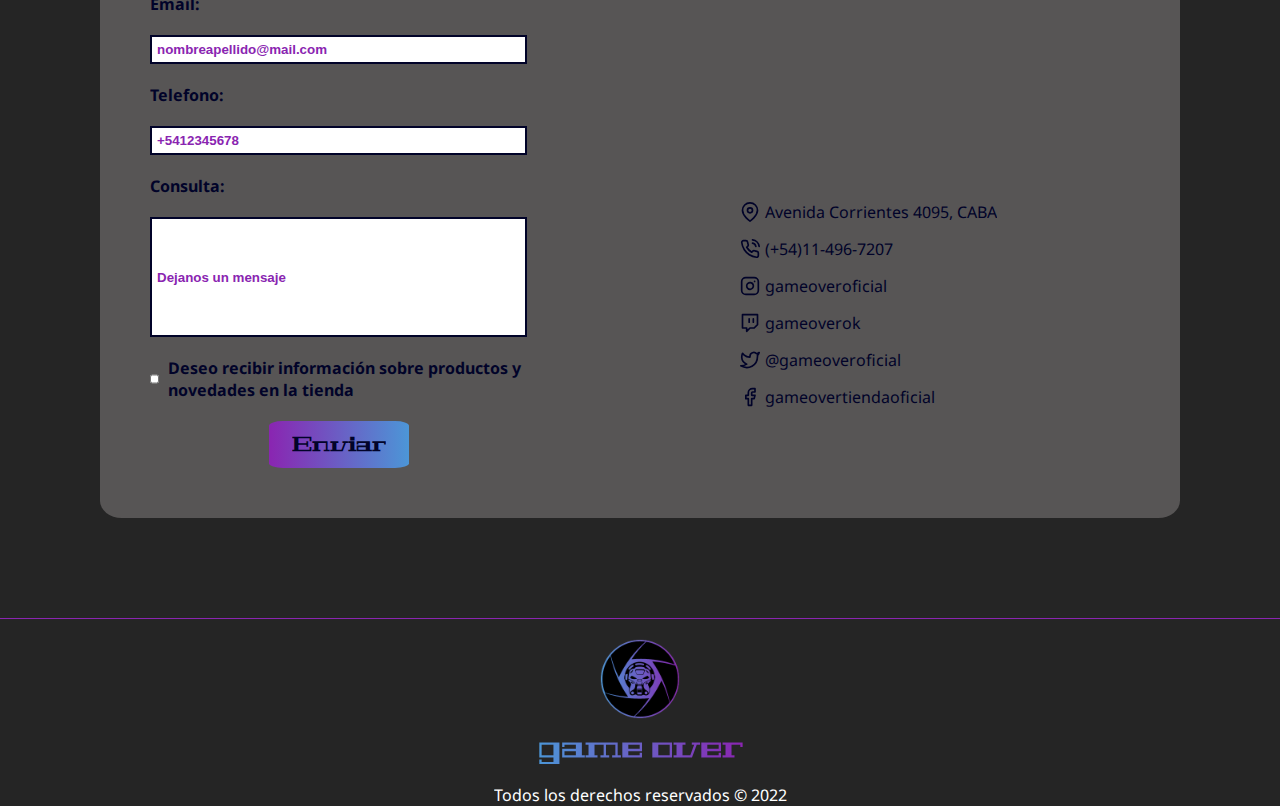
==== commit 90af39d5: "registro e inicio de sesión" ====
--- a/index.html
+++ b/index.html
@@ -162,7 +162,7 @@
           </div>
         </div>
         <div class="cards-vertodo">
-          <a href="#">Ver todos los productos</a>
+          <a href="registro.html">Ver todos los productos</a>
         </div>
       </section>
       <section id="contacto">
@@ -189,7 +189,7 @@
                 <input type="checkbox" id="info">
                 <label for="info">Deseo recibir información sobre productos y novedades en la tienda</label>
               </div>
-              <div class="contacto-boton">
+              <div class="boton-enviar">
                   <a href="#">Enviar</a>
               </div>
              
--- a/css/styles.css
+++ b/css/styles.css
@@ -333,7 +333,7 @@
 }
 .contacto-container{
   display: flex;
- justify-content: space-evenly;
+ justify-content: space-between;
   background-color: var(--gris);
   border-radius: 2%;
   padding: 50px;
@@ -367,7 +367,11 @@
 .contacto-forms input{
  padding: 5px;
  border: 2px solid var(--azul);
-
+color: var(--azul);
+font-weight: 600;
+}
+.contacto-forms input::placeholder{
+  color: var(--magenta);
 }
 .contacto-forms input:hover{
   border: 2px solid var(--cyan);
@@ -379,7 +383,7 @@
   display: flex;
   gap: 9px;
 }
-.contacto-boton{
+.boton-enviar{
   display: flex;
   background: linear-gradient(to left, #4c96d7, #8a25b1);
   font-family: 'Geostar Fill', cursive;
@@ -393,11 +397,11 @@
   align-self:center;
   justify-content: center;
 }
-.contacto-boton a{
+.boton-enviar a{
   color: var(--azul);
   transition: all 0.3s;
 }
-.contacto-boton a:hover{
+.boton-enviar a:hover{
   color: var(--blanco);
 }
 .iframe{
@@ -452,4 +456,145 @@
   align-items: flex-end;
   justify-content: center;
   color: var(--blanco);
+}
+#registro{
+  display: flex;
+  justify-content: center;
+  align-content: center;
+  gap: 80px;
+  flex-direction: column;
+}
+.container-registro{
+  display: flex;
+  align-items: center;
+  justify-content: space-between;
+  background-color: var(--azul);
+  border-radius: 2%;
+  padding: 50px;
+  gap: 50px;
+}
+.registro-izq{
+  display: flex;
+  flex-direction: column;
+  gap: 40px;
+  color: var(--blanco);
+}
+.registro-der{
+  display: flex;
+  flex-direction: column;
+  color: var(--blanco);
+  gap: 100px;
+  align-items: center;
+  justify-content: center;
+}
+.registro-iniciasesion{
+  display: flex;
+  gap: 10px;
+  font-family: 'Noto Sans Mono', monospace;
+}
+.registro-iniciasesion a{
+  color:var(--cyan);
+  transition: all 0.3s;
+}
+.registro-iniciasesion a:hover{
+  color: var(--magenta);
+}
+.registro-h2{
+  font-family: 'Press Start 2P', cursive;
+  font-size: 18px;
+  font-weight: 800;
+  background: linear-gradient(to left, var(--magenta), var(--cyan));
+  background-clip: text;
+  -webkit-background-clip: text;
+  color: transparent;
+  text-align: center;
+}
+.registro-h3 h3{
+color: var(--blanco);
+text-align: center;
+font-family: 'Noto Sans Mono', monospace;
+}
+.registro-form{
+  display: flex;
+  flex-direction: column;
+  gap: 18px;
+}
+.registro-form input{
+  padding: 2px 5px;
+ color: var(--magenta);
+ font-weight: 600;
+}
+.registro-form input::placeholder{
+  color: var(--magenta);
+}
+.registro-form input:hover{
+  border: 2px solid var(--cyan);
+}
+.registro-form select {
+  padding: 2px 5px;
+  color: var(--magenta);
+  font-weight: 600;
+}
+.form-pregunta{
+  display: flex;
+  gap: 10px;
+}
+#iniciarsesion{
+  display: flex;
+  background-color: var(--azul);
+  border-radius: 2%;
+  color: var(--blanco);
+  flex-direction: column;
+  padding: 50px;
+}
+.container-iniciarsesion{
+  display: flex;
+  flex-direction: column;
+  align-items: center;
+  gap: 30px;
+}
+.iniciarsesion-h2 h2{
+  font-family: 'Noto Sans Mono', monospace;
+}
+.iniciarsesion-form{
+  display: flex;
+  flex-direction: column;
+  gap: 10px;
+}
+.iniciarsesion-form input:hover{
+  border: 2px solid var(--cyan);
+}
+.iniciarsesion-form input{
+  padding: 2px 5px;
+ color: var(--magenta);
+ font-weight: 600;
+}
+.iniciarsesion-enviar{
+  display: flex;
+  flex-direction: column;
+  gap: 20px;
+
+}
+.iniciarsesion-a {
+  display: flex;
+  gap: 20px;
+  font-size: 14px;
+  transition: all 0.3s;
+  font-family: 'Noto Sans Mono', monospace;
+}
+.iniciarsesion-a a:first-child{
+  color: var(--magenta);
+  font-size: 14px;
+  transition: all 0.3s;
+  font-family: 'Noto Sans Mono', monospace;
+}
+.iniciarsesion-a a:first-child:hover{
+  color: var(--cyan);
+}
+.iniciarsesion-a a {
+  color: var(--cyan);
+  transition: all 0.3s;
+}
+.iniciarsesion-a a:hover{
+  color: var(--magenta);
 }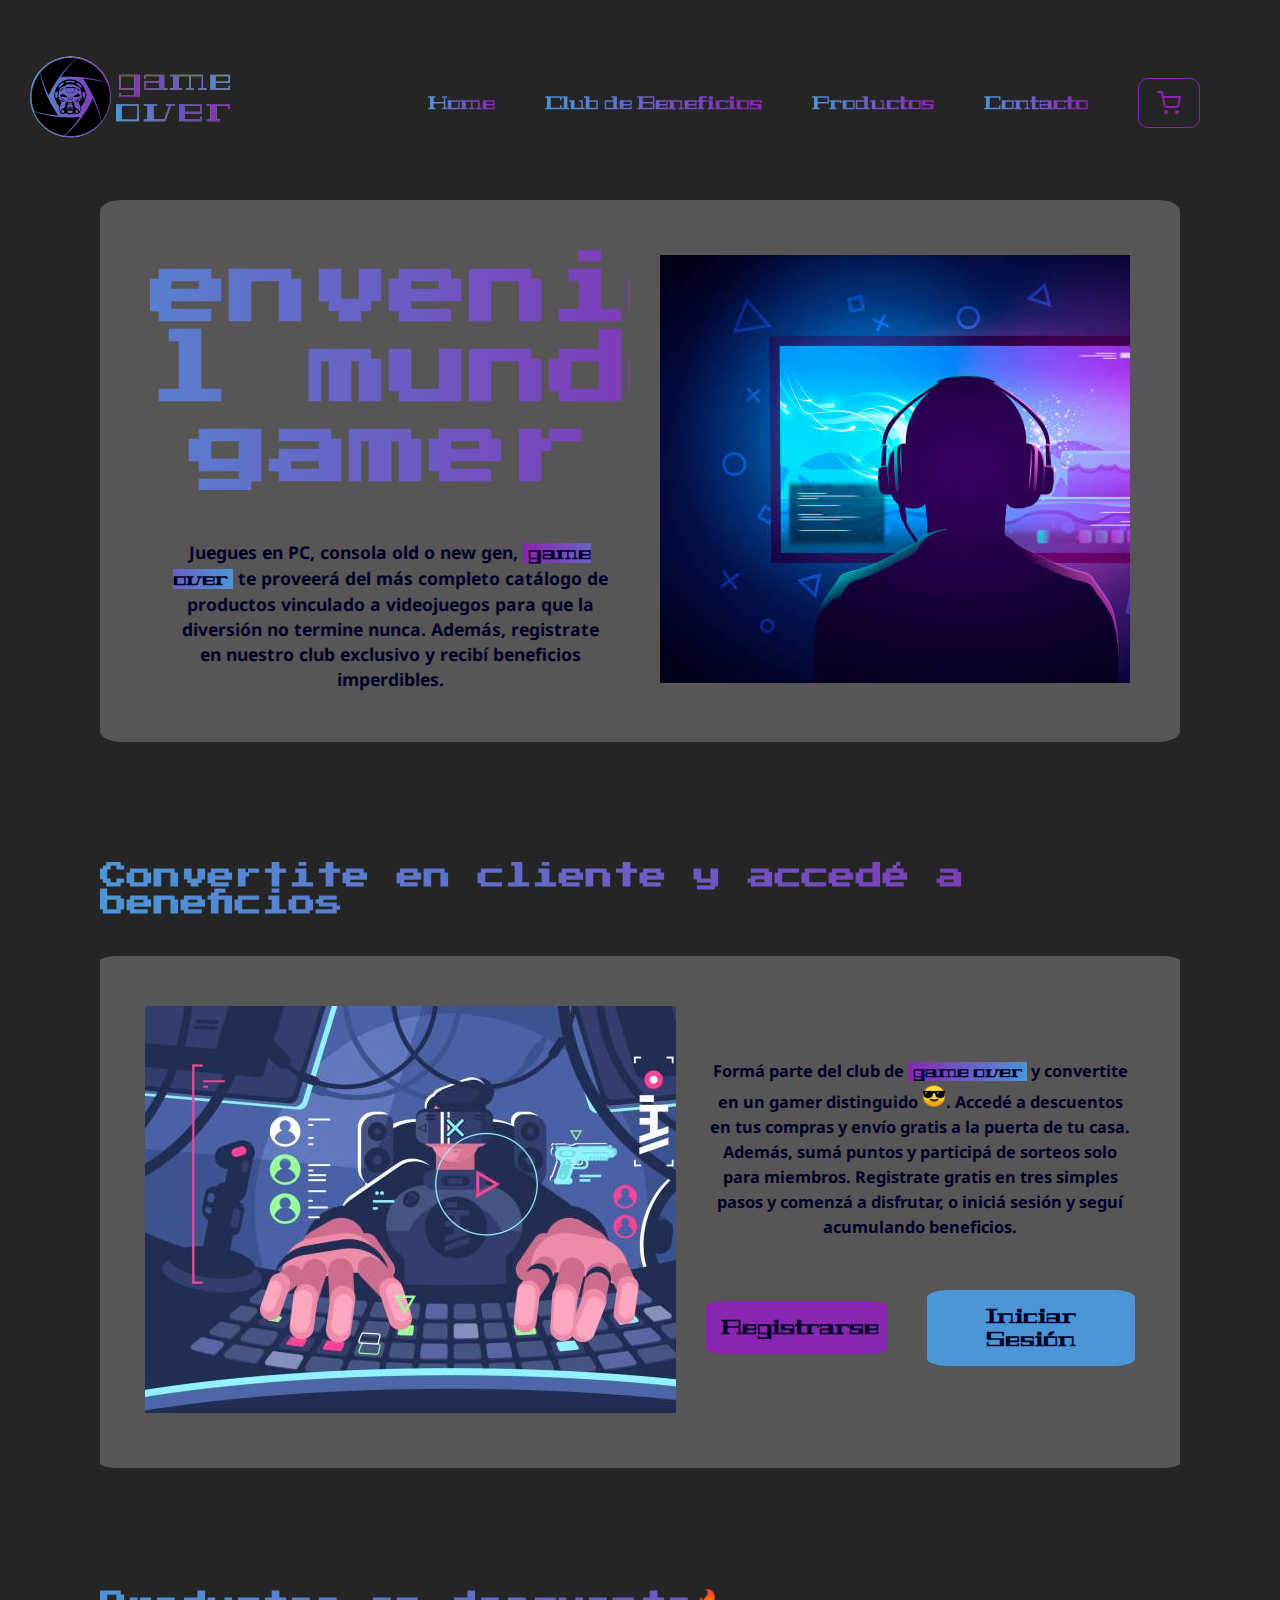
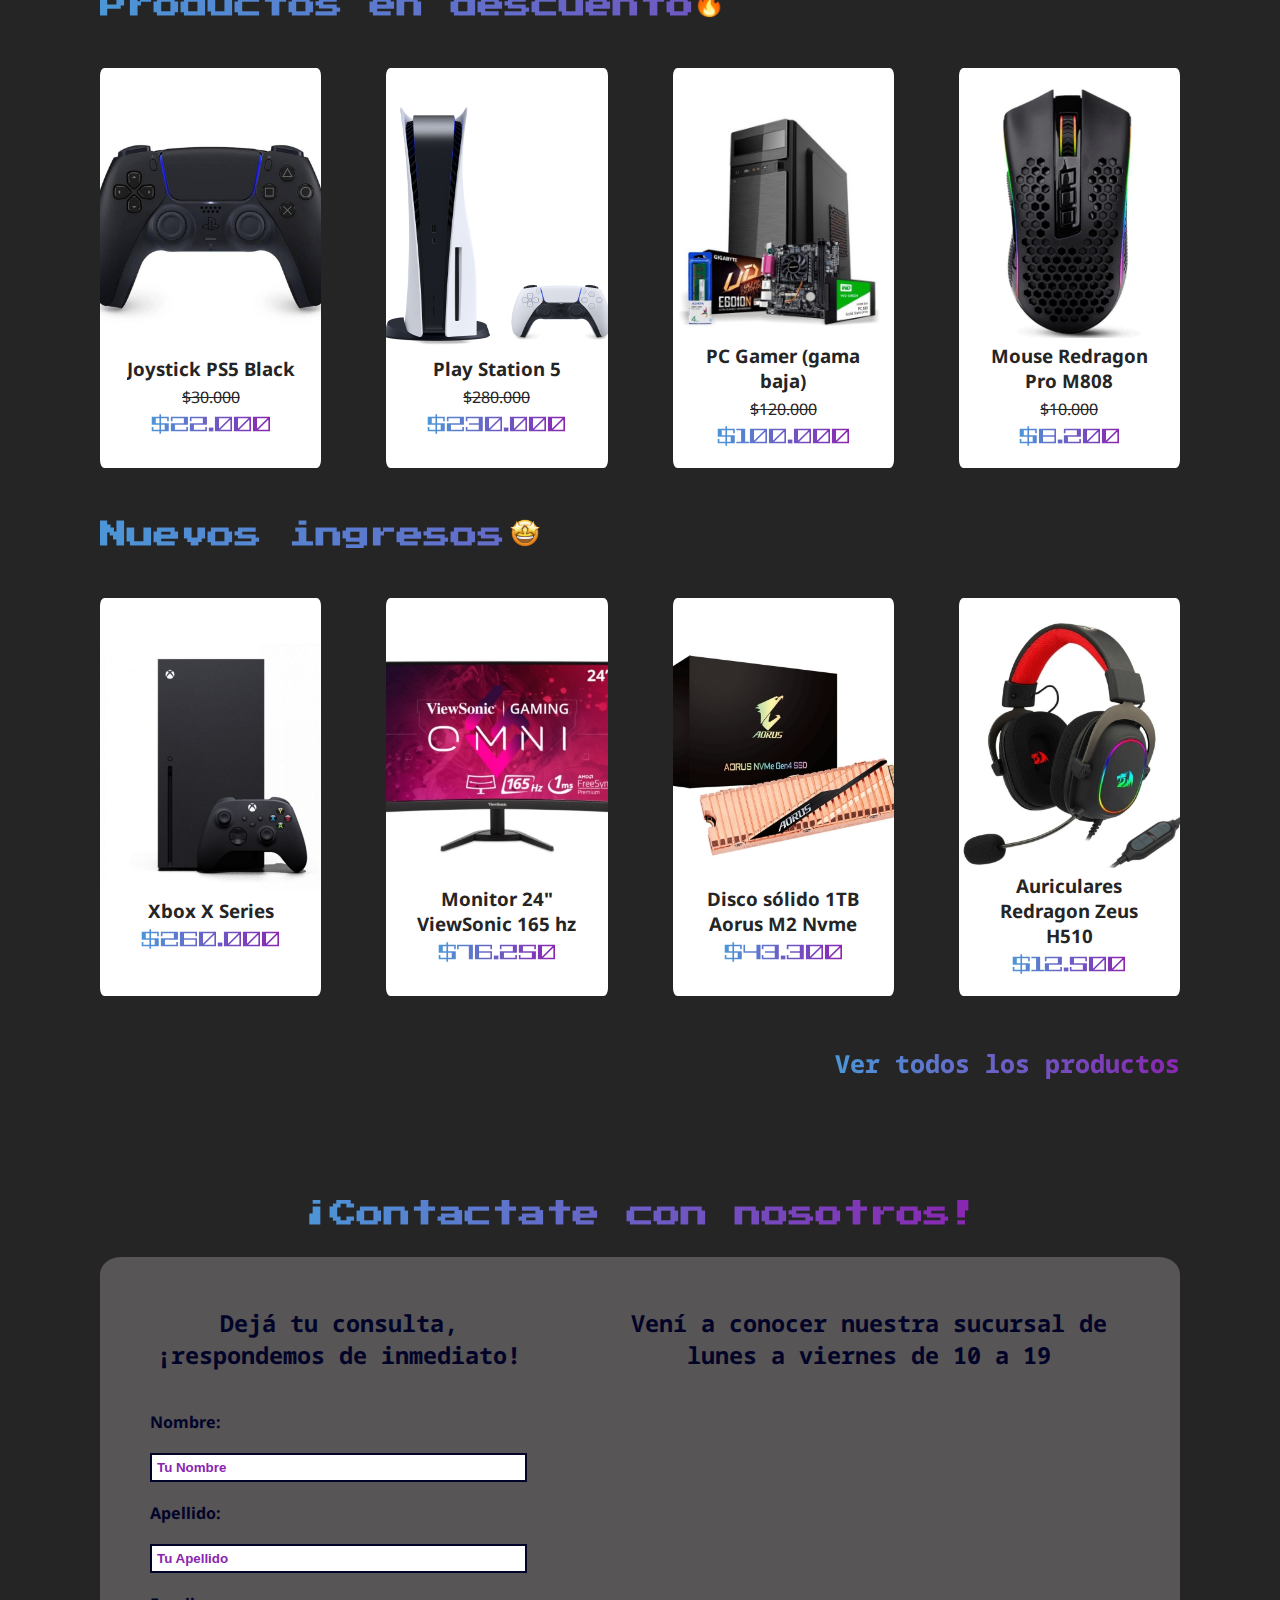
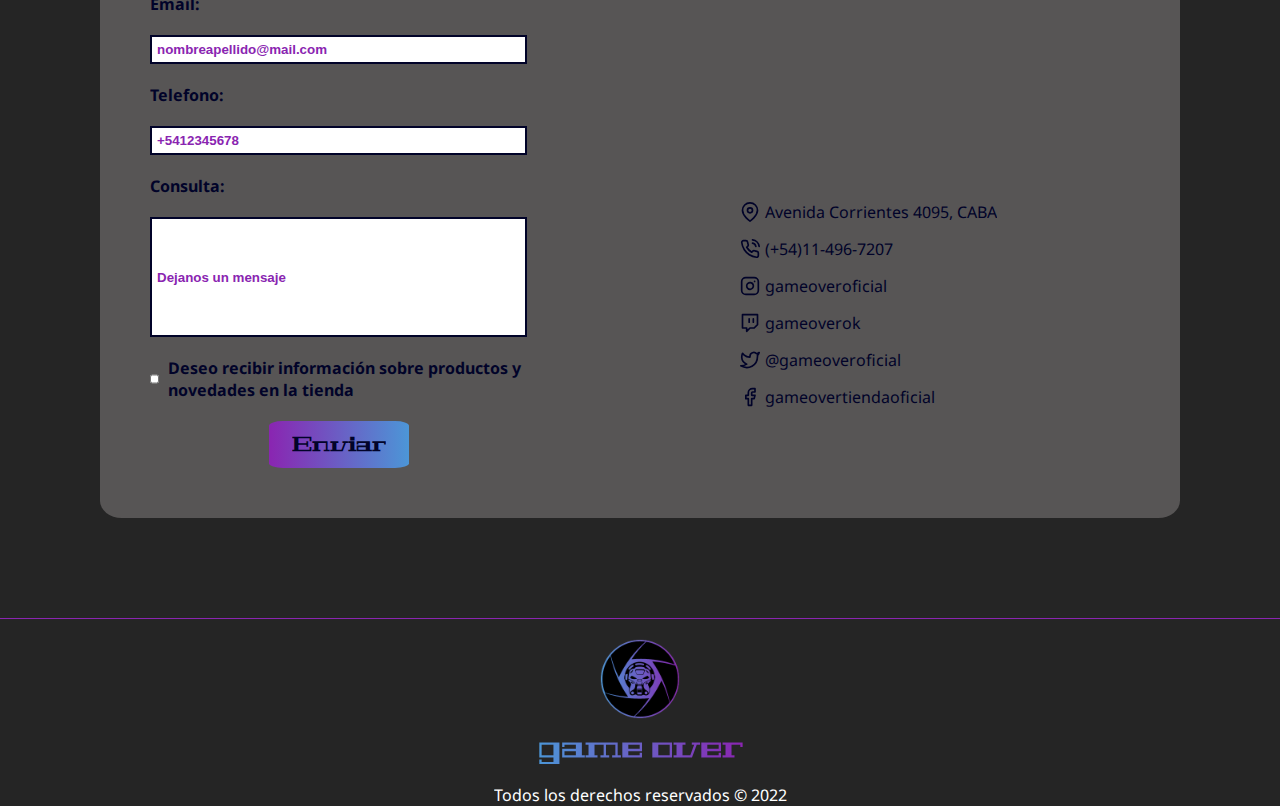
==== commit 820cd024: "intento de queries" ====
--- a/index.html
+++ b/index.html
@@ -7,11 +7,14 @@
     <title> Home | Game Over</title>
     <link rel="icon" type="img/png" href="img/logo.png">
     <link rel="stylesheet" href="css/styles.css">
+    <link rel="stylesheet" href="css/mediaqueries.css">
 </head>
 <body>
     <header>
+      <div class="logo-img">
         <img src="img/logo-nombre1.png" alt="logo" class="logo">
-        <nav id="navbar">
+      </div>
+      <nav id="navbar">  
             <ul class="navbar-list">
                 <li>
                   <a href="#">Home</a>
@@ -25,8 +28,15 @@
                 <li>
                   <a href="#contacto">Contacto</a>
                 </li>
+              </ul>
+              <div class="nav-img">
                 <img src="./img/shopping-cart.svg" alt="Carrito de compras" class="cart-icon"/>
-              </ul>
+                  <label for="menu" class="menu">
+                    <img src="img/align-justify.svg" alt="menu">
+                  </label>
+                  <input type="checkbox" id="menu">
+              </div>
+              
         </nav>
     </header>
     <main>
--- a/css/styles.css
+++ b/css/styles.css
@@ -29,26 +29,24 @@
 header {
     width: 100%;
     display: flex;
-    flex-direction: row;
-    justify-content:space-between;
+    justify-content: space-between;
     align-items: center;
-    height: 130px;
+    gap: 90px;
     padding: 0px 30px 0px 30px;
     position: fixed;
     top: 0;
     overflow: hidden;
     background-color: var(--negro);
-    z-index: 1;
-}
-.logo {
-    width: 200px;
+}
+.logo-img {
+    width: 250px;
     cursor: pointer;
     transition: all 0.2s;
   }
-  .logo:hover{
+  .logo-img:hover{
     transform: scale(1.01);
   }
-.navbar,
+#navbar,
 .navbar-list {
     display: flex;
     justify-content: center;
@@ -74,18 +72,28 @@
     transform: scale(1.0);
     color: var(--blanco);
   }
+  .nav-img{
+    display: flex;
+    justify-content: center;
+    align-items: center;
+    padding: 0px 50px;
+    gap: 15px;
+    cursor: pointer;
+  }
   .cart-icon {
   padding: 12px 18px;
   border-radius: 10px;
-  cursor: pointer;
   transition: all 0.4s;
   border: 1px solid var(--magenta);
   }
   .cart-icon:hover {
     background-color:var(--blanco);
     transform: scale(1.0);
-  
-  }
+  }
+.menu, 
+#menu{
+  display: none;
+}
   main{
     display: flex;
     flex-direction: column;
@@ -101,6 +109,7 @@
     border-radius: 2%;
     padding: 50px;
     gap: 30px;
+    z-index: 0;
 }
 
 .hero-container-izq {
@@ -461,16 +470,16 @@
   display: flex;
   justify-content: center;
   align-content: center;
-  gap: 80px;
+  gap: 60px;
   flex-direction: column;
 }
 .container-registro{
   display: flex;
   align-items: center;
-  justify-content: space-between;
+  justify-content: space-around;
   background-color: var(--azul);
   border-radius: 2%;
-  padding: 50px;
+  padding: 80px 50px;
   gap: 50px;
 }
 .registro-izq{
--- a/css/mediaqueries.css
+++ b/css/mediaqueries.css
@@ -0,0 +1,35 @@
+@media (max-width: 992px) {
+    .cart-icon{
+        border: none;
+        padding: 5px;
+    }
+    .logo{
+        width: 150px;
+        
+    }
+    .navbar{
+        position: absolute;
+        top: 100px;
+        left: 5%;
+        right: 5%;
+        font-weight: 600;
+       
+    }
+    .navbar-list{
+        position: absolute;
+        top: 100px;
+        left: 5%;
+        right: 5%;
+        font-weight: 600;
+        flex-direction: column;
+        background-color: var(--azul);
+        border: 2px solid var(--gris);
+        border-top: 0px;
+        border-radius: 0px 0px 15px 15px;
+        align-items: flex-start;
+        padding: 43px 30px;
+    }
+    .menu{
+        display: block;
+    }
+}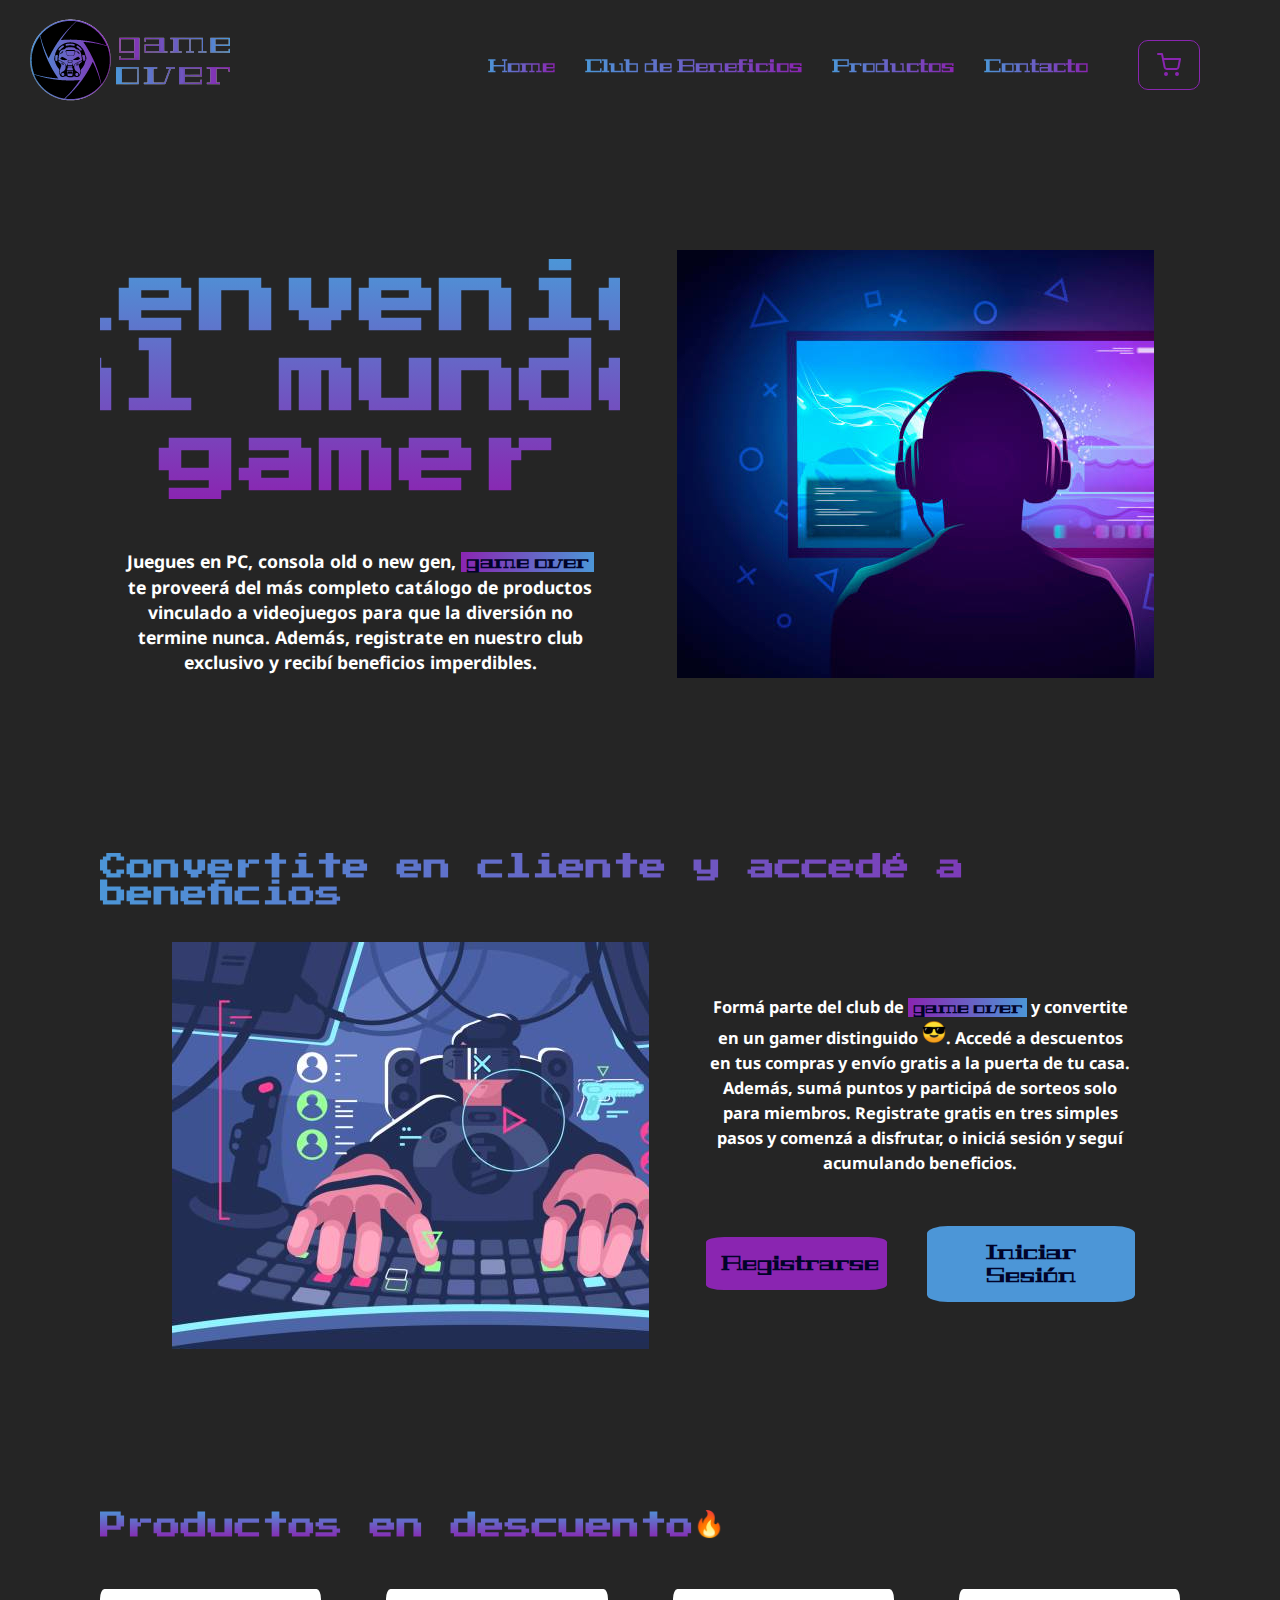
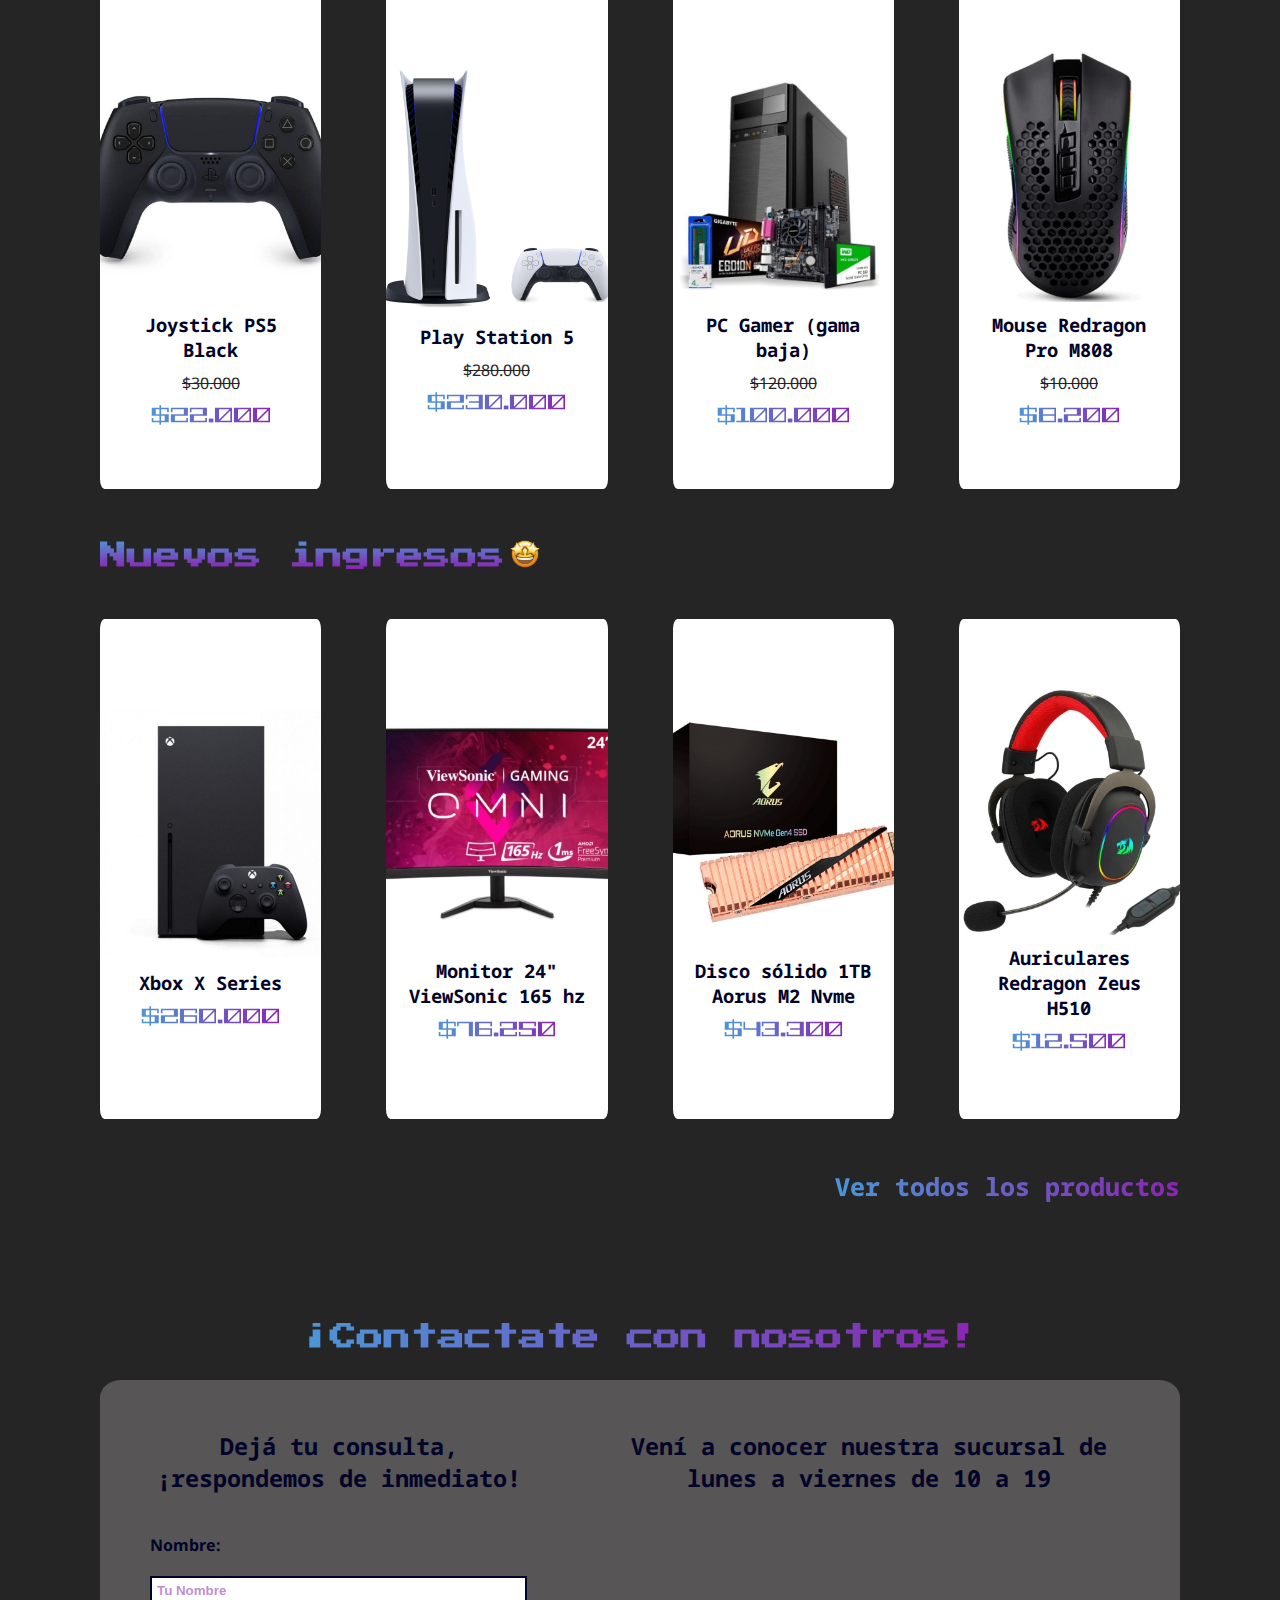
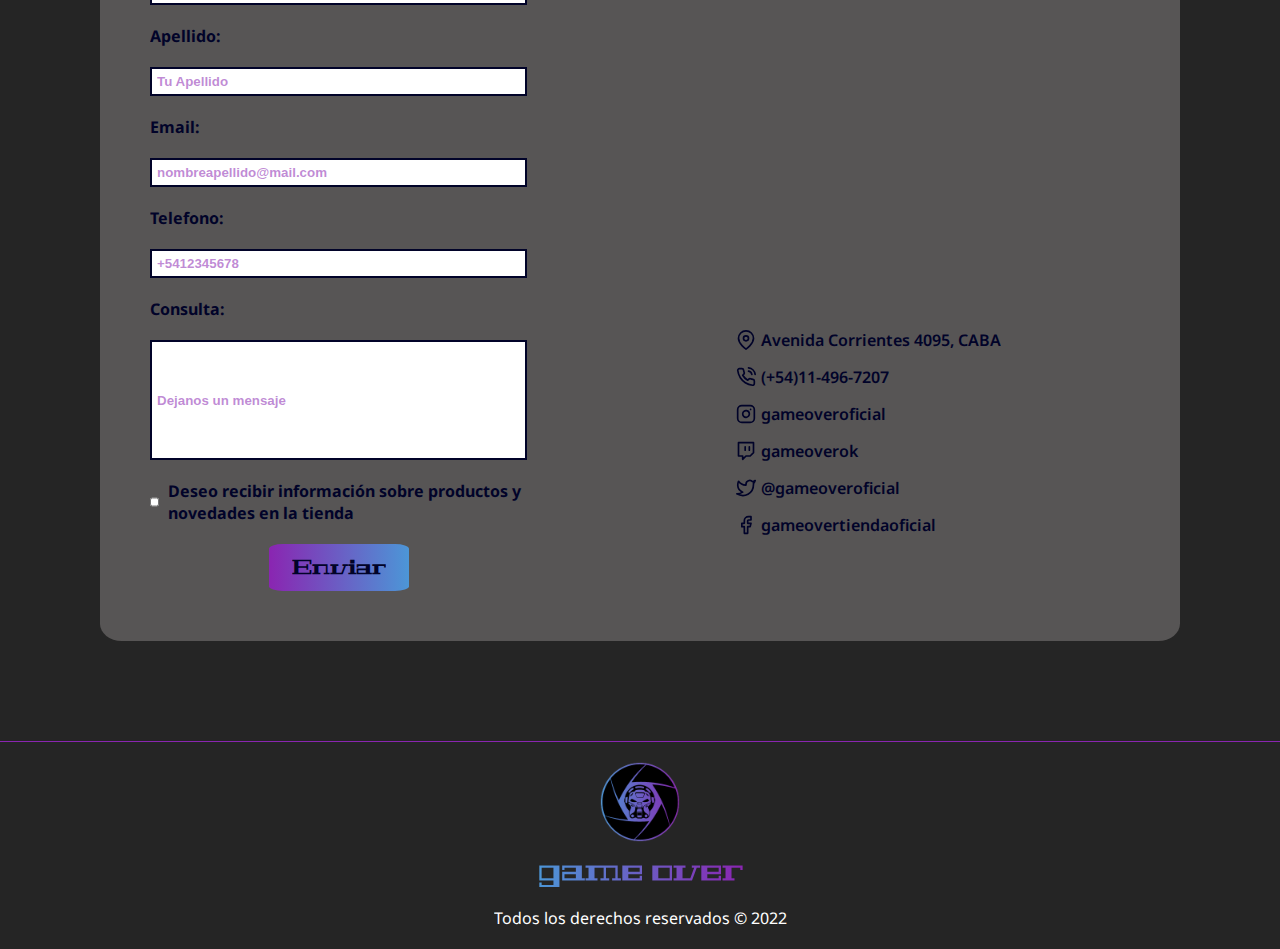
==== commit 12f18d1d: "queries" ====
--- a/index.html
+++ b/index.html
@@ -6,36 +6,37 @@
     <meta name="viewport" content="width=device-width, initial-scale=1.0">
     <title> Home | Game Over</title>
     <link rel="icon" type="img/png" href="img/logo.png">
-    <link rel="stylesheet" href="css/styles.css">
-    <link rel="stylesheet" href="css/mediaqueries.css">
+    <link rel="stylesheet" href="assets/css/styles.css">
+    <link rel="stylesheet" href="assets/css/mediaqueries.css">
 </head>
 <body>
-    <header>
+    <header class="header">
       <div class="logo-img">
         <img src="img/logo-nombre1.png" alt="logo" class="logo">
       </div>
-      <nav id="navbar">  
-            <ul class="navbar-list">
-                <li>
-                  <a href="#">Home</a>
-                </li>
-                <li>
-                  <a href="#beneficios">Club de Beneficios</a>
-                </li>
-                <li>
-                  <a href="#productos">Productos</a>
-                </li>
-                <li>
-                  <a href="#contacto">Contacto</a>
-                </li>
-              </ul>
-              <div class="nav-img">
-                <img src="./img/shopping-cart.svg" alt="Carrito de compras" class="cart-icon"/>
-                  <label for="menu" class="menu">
-                    <img src="img/align-justify.svg" alt="menu">
-                  </label>
-                  <input type="checkbox" id="menu">
-              </div>
+      <nav class="navbar"> 
+      <label for="menu-toggle" class="menu-label">
+          <img src="img/menu.svg" alt="menu" class="menu-icon">
+        </label>
+        <input type="checkbox" id="menu-toggle">
+        <ul class="navbar-list">
+          <li>
+            <a href="#">Home</a>
+          </li>
+          <li>
+            <a href="#beneficios">Club de Beneficios</a>
+          </li>
+          <li>
+            <a href="#productos">Productos</a>
+          </li>
+          <li>
+            <a href="#contacto">Contacto</a>
+          </li>
+        </ul>
+        <div class="cart-img">
+          <img src="./img/shopping-cart.svg" alt="Carrito de compras" class="cart-icon"/> 
+        </div>
+        
               
         </nav>
     </header>
@@ -211,7 +212,7 @@
               <h3>Vení a conocer nuestra sucursal de lunes a viernes de 10 a 19</h3>
             </div>
             <div class="iframe">
-              <iframe src="https://www.google.com/maps/embed?pb=!1m18!1m12!1m3!1d3284.0514584472653!2d-58.42455958417498!3d-34.602860264960974!2m3!1f0!2f0!3f0!3m2!1i1024!2i768!4f13.1!3m3!1m2!1s0x95bcca63f2b17d91%3A0x3b5b02b8be14e1c8!2sAv.%20Corrientes%204095%2C%20C1194%20AAG%2C%20Buenos%20Aires!5e0!3m2!1ses!2sar!4v1665181219314!5m2!1ses!2sar" width="500" height="350" style="border:0;" allowfullscreen="" loading="lazy" referrerpolicy="no-referrer-when-downgrade"></iframe>
+              <iframe src="https://www.google.com/maps/embed?pb=!1m18!1m12!1m3!1d3284.0514584472653!2d-58.42455958417498!3d-34.602860264960974!2m3!1f0!2f0!3f0!3m2!1i1024!2i768!4f13.1!3m3!1m2!1s0x95bcca63f2b17d91%3A0x3b5b02b8be14e1c8!2sAv.%20Corrientes%204095%2C%20C1194%20AAG%2C%20Buenos%20Aires!5e0!3m2!1ses!2sar!4v1665181219314!5m2!1ses!2sar" style="border:0;" allowfullscreen="" loading="lazy" referrerpolicy="no-referrer-when-downgrade"></iframe>
             </div>
             <div class="contacto-datos">
               <a href="#"><img src="img/map-pin.svg" alt="mapa"> Avenida Corrientes 4095, CABA</a>
--- a/assets/css/styles.css
+++ b/assets/css/styles.css
@@ -0,0 +1,628 @@
+@import url('https://fonts.googleapis.com/css2?family=Noto+Sans+Mono:wght@400;500;600;700;800;900&display=swap');
+@import url('https://fonts.googleapis.com/css2?family=Press+Start+2P&display=swap');
+@import url('https://fonts.googleapis.com/css2?family=Geostar+Fill&display=swap');
+@import url('https://fonts.googleapis.com/css2?family=Noto+Sans:ital,wght@0,400;0,500;0,600;0,700;0,800;0,900;1,500;1,600;1,700;1,800;1,900&display=swap');
+
+:root{
+    --negro: #252525;
+    --cyan: #4c96d7; 
+    --magenta: #8a25b1;
+    --blanco: #FFFFFF;
+    --gris: #575555;
+    --azul: #010329;
+}
+
+* {
+    padding: 0;
+    margin: 0;
+    box-sizing: border-box;
+    text-decoration: none;
+    list-style-type: none;
+    overflow-x: hidden;
+}
+body{
+  display: flex;
+  flex-direction: column;
+  background-color:var(--negro);
+  font-family: 'Noto Sans', sans-serif;
+  color: var(--negro);
+  }
+  
+  
+.header {
+    width: 100%;
+    display: flex;
+    height: 130px;
+    justify-content: space-between;
+    align-items: center;
+    gap: 90px;
+    padding: 0px 30px 0px 30px;
+    position: fixed;
+    top: 0;
+    overflow: hidden;
+    background-color: var(--negro);
+}
+.logo-img {
+    cursor: pointer;
+    transition: all 0.2s;
+  }
+  .logo-img:hover{
+    transform: scale(1.01);
+  }
+.navbar,
+.navbar-list {
+    display: flex;
+    justify-content: space-around;
+    align-items: center;
+    background-color: var(--negro);
+
+}  
+  .navbar-list {
+    gap: 30px;
+    font-family: 'Geostar Fill', cursive;
+    font-size: 18px; 
+
+}
+  .navbar-list a {
+    font-weight: 800;
+    background: linear-gradient(to left, var(--magenta), var(--cyan));
+    background-clip: text;
+    -webkit-background-clip: text;
+    color: transparent;
+    transition: all 0.5s;
+}
+  .navbar-list a:hover{
+    transform: scale(1.0);
+    color: var(--blanco);
+  }
+  .cart-img{
+    display: flex;
+    justify-content: center;
+    align-items: center;
+    padding: 0px 50px;
+    gap: 15px;
+    cursor: pointer;
+  }
+  .cart-icon {
+  padding: 12px 18px;
+  border-radius: 10px;
+  transition: all 0.4s;
+  border: 1px solid var(--magenta);
+  }
+  .cart-icon:hover {
+    background-color:var(--blanco);
+    transform: scale(1.0);
+  }
+  #menu-toggle,
+  .menu-label{
+  display: none;
+  }
+
+  main{
+    display: flex;
+    flex-direction: column;
+    padding: 200px 100px 100px;
+    gap: 120px;
+  }
+  #hero{
+    display: flex;
+    justify-content: space-between;
+    align-content: center;
+    align-items:center;
+    color: var(--blanco);
+    border-radius: 2%;
+    padding: 50px 0px;
+    gap: 30px;
+    width: 100%;
+  }
+
+.hero-container-izq {
+  display: flex;
+  flex-direction: column;
+  justify-content: center;
+  align-items: center;
+  gap: 50px;
+  text-align:center;
+  width: 80%;
+}
+.hero-h1 {
+  display: flex;
+  font-family: 'Press Start 2P', cursive;
+  font-size: 40px;
+  font-weight: 800;
+  background: linear-gradient(to top, var(--magenta), var(--cyan));
+  background-clip: text;
+  -webkit-background-clip: text;
+  color: transparent;
+  text-align: center;
+}
+.hero-h3 {
+  display: flex;
+  padding: 0 20px;
+ font-size: 15px; 
+ line-height: 25px;
+
+}
+span {
+  background: linear-gradient(to left, #4c96d7, #8a25b1);
+  font-family: 'Geostar Fill', cursive;
+  cursor: pointer;
+  padding: 0 5px;
+  transition: all 0.3s;
+  color: var(--azul);
+}
+
+span:hover {
+  color: var(--blanco);
+}
+.hero-container-der{
+  display: flex;
+  align-items: center;
+  width: 880px;
+  overflow: none;
+  justify-content: center;
+}
+.hero-img{
+ width: 90%;
+}
+#beneficios {
+  display: flex;
+  justify-content: center;
+  align-content: center;
+  align-items: center;
+  flex-direction: column;
+}
+.beneficios-h2{
+  font-family: 'Press Start 2P', cursive;
+  font-size: 18px;
+  font-weight: 800;
+  background: linear-gradient(to left, var(--magenta), var(--cyan));
+  background-clip: text;
+  -webkit-background-clip: text;
+  color: transparent;
+}
+
+.beneficios-container {
+  display: flex;
+  align-items: center;
+  color: var(--blanco);
+  border-radius: 2%;
+  padding: 35px 50px;
+  gap: 30px;
+}
+.beneficios-izq {
+  display: flex;
+ align-items: center;
+justify-content: center;
+}
+.beneficios-img{
+  width: 90%;
+}
+.beneficios-der{
+  display: flex;
+  flex-direction: column;
+  justify-content: center;
+  width: 50%;
+  align-items: center;
+  gap: 50px;
+  text-align:center;
+}
+.beneficios-h3{
+ font-size: 14px;
+ line-height : 25px;
+}
+h3 img{
+  height: 24px;
+}
+h2 img{
+  height: 30px;
+}
+.beneficios-boton{
+  display: flex;
+  justify-content: center;
+  align-items: center;
+  gap: 40px;
+  font-family: 'Geostar Fill', cursive;
+}
+.boton1{
+  background-color: var(--magenta);
+  color: var(--azul);
+  padding: 15px;
+  border-radius: 10%;
+  font-weight: 700;
+  font-size: 20px;
+  transition: all 0.3s;
+}
+.boton2{
+  background-color: var(--cyan);
+  color: var(--azul);
+  padding: 15px;
+  border-radius: 10%;
+  font-weight: 700;
+  font-size: 20px;
+  transition: all 0.3s;
+}
+.boton1:hover{
+  background-color: var(--azul);
+  color: var(--magenta);
+}
+.boton2:hover{
+  background-color: var(--azul);
+  color: var(--cyan);
+}
+#productos{
+  display: flex;
+  flex-direction: column;
+ justify-content: center;
+  gap: 50px;
+}
+.productos-cards{
+  display: flex;
+  flex-direction: row;
+  flex-wrap: nowrap;
+  gap: 65px;
+  overflow: hidden;
+}
+.productos-h2{
+  display: flex;
+  font-family: 'Press Start 2P', cursive;
+  font-size: 18px;
+  font-weight: 800;
+  background: linear-gradient(to top, var(--magenta), var(--cyan));
+  background-clip: text;
+  -webkit-background-clip: text;
+  color: transparent;
+}
+
+.card{
+  display: flex;
+  flex-direction: column;
+  width: 21%;
+  height: 500px;
+  justify-content: center;
+  align-content: center;
+  align-items: center;
+  background-color: var(--blanco);
+  border-radius: 2%;
+  padding: 20px;
+  gap: 10px;
+  
+}
+.card:hover{
+  transform: scale(1.01);
+  transition: all 0.3s;
+  border-radius: 3%;
+}
+.card img{
+  height: 250px;
+  width: 250px;
+}
+.card-h3{
+  color: var(--azul);
+  text-align: center;
+  font-family: 'Noto Sans Mono', monospace;
+  overflow-y: hidden;
+}
+.card-precio-tachado{
+  text-decoration: line-through;
+  color: var(--negro);
+  overflow-y: hidden;
+}
+.card-descuento{
+  overflow-y: hidden;
+}
+.card-descuento a{
+  font-size: 20px;
+  font-family: 'Geostar Fill', cursive;
+  font-weight: 800;
+  background: linear-gradient(to left, var(--magenta), var(--cyan));
+  background-clip: text;
+  -webkit-background-clip: text;
+  color: transparent;
+}
+.cards-vertodo{
+display: flex;
+justify-content: flex-end;
+}
+.cards-vertodo a{
+  font-size: 25px;
+  font-family: 'Noto Sans Mono', monospace;
+font-weight: 800;
+background: linear-gradient(to left, var(--magenta), var(--cyan));
+background-clip: text;
+-webkit-background-clip: text;
+color: transparent;
+
+transition: all 0.5s;
+}
+.cards-vertodo a:hover{
+  color: var(--blanco);
+}
+#contacto{
+  display: flex;
+  flex-direction: column;
+  align-items: center;
+  gap: 30px;
+}
+.contacto-h2{
+  display: flex;
+  font-family: 'Press Start 2P', cursive;
+  font-size: 18px;
+  font-weight: 800;
+  background: linear-gradient(to left, var(--magenta), var(--cyan));
+  background-clip: text;
+  -webkit-background-clip: text;
+  color: transparent;
+}
+.contacto-container{
+  display: flex;
+ justify-content: space-between;
+  background-color: var(--gris);
+  border-radius: 2%;
+  padding: 50px;
+  gap: 80px;
+}
+.contacto-izq{
+  display: flex;
+  flex-direction: column;
+  gap: 40px;
+}
+.contacto-der{
+  display: flex;
+  flex-direction: column;
+  gap: 40px;
+ align-items: center;
+}
+.contacto-h3{
+  display: flex;
+  font-size: 20px;
+}
+.contacto-h3 h3{
+  text-align: center;
+  font-family: 'Noto Sans Mono', monospace;
+  color: var(--azul);
+}
+.contacto-forms{
+  display: flex;
+  gap: 20px;
+ flex-direction: column;
+ font-weight: 700;
+ color: var(--azul);
+}
+.contacto-forms input{
+ padding: 5px;
+ border: 2px solid var(--azul);
+color: var(--azul);
+font-weight: 600;
+}
+.contacto-forms input::placeholder{
+  color: #8925b18a;
+}
+.contacto-forms input:hover{
+  border: 2px solid var(--cyan);
+ }
+#mensaje{
+  height: 120px;
+}
+.forms-mensaje{
+  display: flex;
+  gap: 9px;
+}
+.boton-enviar{
+  display: flex;
+  background: linear-gradient(to left, #4c96d7, #8a25b1);
+  font-family: 'Geostar Fill', cursive;
+  transition: all 0.3s;
+  width: 140px;
+  padding: 12px;
+  border-radius: 10%;
+  font-weight: 700;
+  font-size: 20px;
+  
+  align-self:center;
+  justify-content: center;
+}
+.boton-enviar a{
+  color: var(--azul);
+  transition: all 0.3s;
+}
+.boton-enviar a:hover{
+  color: var(--blanco);
+}
+.iframe iframe{
+  width: 500px;
+  height: 350px;  
+}
+.contacto-datos{
+  display: flex;
+  flex-direction: column;
+  gap: 15px;
+  justify-content: center;
+}
+.contacto-datos a{
+  display: flex;
+  align-items: center;
+  gap: 5px;
+  font-weight: 600;
+  color: var(--azul);
+}
+
+#footer{
+  display: flex;
+  flex-direction: column;
+  gap: 20px;
+  border-top: 1px solid var(--magenta);
+  padding: 20px 0;
+  align-items: center;
+}
+.logo-footer{
+  display: flex;
+  gap: 10px;
+  justify-content: center;
+  align-items: center;
+  flex-direction: column;
+}
+.logo-footer img{
+  height: 80px;
+}
+.logo-footer-p{
+  display: flex;
+  justify-content: center;
+  gap: 0px;
+  font-weight: 800;
+  background: linear-gradient(to left, var(--magenta), var(--cyan));
+  background-clip: text;
+  -webkit-background-clip: text;
+  color: transparent;
+  font-family: 'Geostar Fill', cursive;
+  font-size: 30px;
+}
+.footer-p{
+  display: flex;
+  align-items: flex-end;
+  justify-content: center;
+  color: var(--blanco);
+}
+#registro{
+  display: flex;
+  justify-content: center;
+  align-content: center;
+  gap: 60px;
+  flex-direction: column;
+}
+.container-registro{
+  display: flex;
+  align-items: center;
+  justify-content: space-around;
+  background-color: var(--azul);
+  border-radius: 2%;
+  padding: 80px 50px;
+  gap: 50px;
+}
+.registro-izq{
+  display: flex;
+  flex-direction: column;
+  gap: 40px;
+  color: var(--blanco);
+}
+.registro-der{
+  display: flex;
+  flex-direction: column;
+  color: var(--blanco);
+  gap: 100px;
+  align-items: center;
+  justify-content: center;
+}
+.registro-iniciasesion{
+  display: flex;
+  gap: 10px;
+  font-family: 'Noto Sans Mono', monospace;
+}
+.registro-iniciasesion a{
+  color:var(--cyan);
+  transition: all 0.3s;
+}
+.registro-iniciasesion a:hover{
+  color: var(--magenta);
+}
+.registro-h2{
+  font-family: 'Press Start 2P', cursive;
+  font-size: 18px;
+  font-weight: 800;
+  background: linear-gradient(to left, var(--magenta), var(--cyan));
+  background-clip: text;
+  -webkit-background-clip: text;
+  color: transparent;
+  text-align: center;
+}
+.registro-h3 h3{
+color: var(--blanco);
+text-align: center;
+font-family: 'Noto Sans Mono', monospace;
+}
+.registro-form{
+  display: flex;
+  flex-direction: column;
+  gap: 18px;
+}
+.registro-form input{
+  padding: 2px 5px;
+ color: #8925b18a;;
+ font-weight: 600;
+}
+.registro-form input::placeholder{
+  color: #8925b18a;
+}
+.registro-form input:hover{
+  border: 2px solid var(--cyan);
+}
+.registro-form select {
+  padding: 2px 5px;
+  color: #8925b18a;;
+  font-weight: 600;
+}
+.form-pregunta{
+  display: flex;
+  gap: 10px;
+}
+#iniciarsesion{
+  display: flex;
+  background-color: var(--azul);
+  border-radius: 2%;
+  color: var(--blanco);
+  flex-direction: column;
+  padding: 50px;
+}
+.container-iniciarsesion{
+  display: flex;
+  flex-direction: column;
+  align-items: center;
+  gap: 30px;
+}
+.iniciarsesion-h2 h2{
+  font-family: 'Noto Sans Mono', monospace;
+}
+.iniciarsesion-form{
+  display: flex;
+  flex-direction: column;
+  gap: 10px;
+}
+.iniciarsesion-form input{
+  padding: 2px 5px;
+ color: var(--magenta);
+ font-weight: 600;
+}
+
+.iniciarsesion-form input:hover{
+  border: 2px solid var(--cyan);
+}
+
+.iniciarsesion-enviar{
+  display: flex;
+  flex-direction: column;
+  gap: 20px;
+
+}
+.iniciarsesion-a {
+  display: flex;
+  gap: 20px;
+  font-size: 14px;
+  transition: all 0.3s;
+  font-family: 'Noto Sans Mono', monospace;
+}
+.iniciarsesion-a a:first-child{
+  color: var(--magenta);
+  font-size: 14px;
+  transition: all 0.3s;
+  font-family: 'Noto Sans Mono', monospace;
+}
+.iniciarsesion-a a:first-child:hover{
+  color: var(--cyan);
+}
+.iniciarsesion-a a {
+  color: var(--cyan);
+  transition: all 0.3s;
+}
+.iniciarsesion-a a:hover{
+  color: var(--magenta);
+}--- a/assets/css/mediaqueries.css
+++ b/assets/css/mediaqueries.css
@@ -0,0 +1,276 @@
+@media (max-width: 992px) {
+    .navbar{
+        gap: 10px;
+    }
+    .cart-icon{
+        border: none;
+        height: 25px;
+        padding: 0;
+    }
+    .cart-icon:hover{
+        background-color: inherit;
+    }
+    .logo{
+        width: 150px;
+    }
+    main {
+        padding: 0 20px;
+        gap: 70px;
+    }
+    .header{
+        position: inherit;
+        justify-content: flex-end;
+        gap: 0;
+        width: 100%;
+    }
+    .navbar-list{
+        position: absolute;
+        top: 105px;
+        left: 5%;
+        right: 5%;
+        width: 90%;
+        flex-direction: column;
+        background-color: var(--azul);
+        border: 2px solid var(--cyan);
+        border-top: 0px;
+        border-radius: 0px 0px 12px 15px;
+        align-items: flex-start;
+        padding: 45px 30px;
+        gap: 25px;
+        display: none;
+    }
+    .navbar-list a{
+        font-size: 18px;
+    }
+    .menu-label{
+        display: flex;
+        order: 2;
+        cursor: pointer;
+    }
+    .menu-label img,
+    .cart-img img{
+        min-width: 25px;
+    }
+    #menu-toggle:checked +.navbar-list{
+        display: flex;
+    }
+    #hero{
+        flex-direction: column;
+        gap: 30px;
+        text-align: center;
+        justify-content: center;
+        align-items: center;
+    }
+    .hero-container-izq{
+        width: 100%;
+        gap: 40px;
+        
+    }
+    .hero-container-der{
+        width: 100%;
+        max-width: 900px;
+        min-width: unset;
+    }
+    .hero-img{
+        align-items: center;
+    }
+    .hero-img img{
+        width: 400px;
+        height: 300px;
+        align-self: center;
+    }
+    .hero-h1{
+        width: 100%;
+        max-width: 900px;
+        min-width: unset;
+        font-size: 35px;
+    }
+    .hero-h3{
+        width: 100%;
+        max-width: 900px;
+        min-width: unset;
+    }
+
+    #beneficios {
+        flex-direction: column;
+        text-align: center;
+        gap: 40px;
+    }
+    .beneficios-container{
+        flex-direction: column;
+        width: 100%;
+        padding: 0px 30px;
+    }
+    .beneficios-der,
+    .beneficios-izq{
+        width: 100%;
+    }
+    .beneficios-izq{
+        display: none;
+    }
+    #productos,
+    #contacto{
+        text-align: center;
+    }
+    .productos-h2{
+        width: 100%;
+        justify-content: center;
+    }
+    .productos-cards{
+        flex-wrap: wrap;
+        width: 100%;
+        justify-content:center;
+        gap: 60px;
+    }
+    .card{
+        width: 33%;
+        min-width: 230px;
+        max-height: 400px;
+    }
+    .card img{
+        width: 150px;
+        height: 165px;
+    }
+    .cards-vertodo{
+        justify-content: center;
+    }
+    .cards-vertodo a{
+        font-size: 18px;
+    }
+    .contacto-container{
+        flex-direction: column;
+        gap: 50px;
+        text-align: center;
+        justify-content: center;
+        align-items: center;
+    }
+    .contacto-forms input{
+        max-width: 500px;
+    }
+    .contacto-forms label{
+        align-self: flex-start;
+    }
+    .container-registro{
+        flex-direction: column;
+    }
+    .registro-img{
+        display: none;
+    }
+    #iniciarsesion{
+        width: 100%;
+    }
+    .container-iniciarsesion{
+        width: 100%;
+        max-width: 900px;
+        min-width: unset;
+    }
+    .registro-form input{
+        max-width: 500px;
+    }
+    #telefono,
+    #nacimiento{
+        max-width: 300px;
+    }
+    .registro-form select{
+        max-width: 300px;
+    }
+}
+@media (max-width: 576px){
+    .navbar{
+        gap: 0px;
+    }
+    main {
+        padding: 0 10px;
+        gap: 50px;
+    }
+    .logo{
+        width: 120px;
+    }
+    .hero-img{
+        display: none;
+    }
+    #hero{
+        width: 100%;
+        padding: 0;
+        gap: 0;
+    }
+    .hero-container-izq{
+        gap: 50px;
+    }
+    .hero-h3{
+        flex-wrap: wrap;
+        width: 90%;
+        max-width: unset;
+        min-width: unset;
+        font-size: 14px;
+    }
+    .hero-h1 {
+        font-size: 25px;
+        flex-wrap: wrap;
+        width: 100%;
+        max-width: unset;
+        min-width: 450px;
+    }
+    .beneficios-h2,
+    .beneficios-h3{
+        display: none;
+    }
+    .boton1, 
+    .boton2{
+    padding: 10px;
+    border-radius: 5%;
+    font-weight: 700;
+    font-size: 15px;
+    }
+    .productos-h2 h2{
+        text-align: center;
+    }
+    .card{
+        width: 50%;
+        min-width: 350px;
+        max-height: 400px;
+    }
+    .card img{
+        width: 250px;
+        height: 245px;
+    }
+    .card-h3{
+        font-size: 18px;
+    }
+    .card-descuento a{
+        font-size: 30px;
+    }
+    #contacto{
+        width: 100%;
+    }
+    .contacto-container{
+        width: 100%;
+        padding: 20px 0;
+    }
+
+    .contacto-forms input{
+        width: 300px;
+        max-width: inherit;
+        min-width: unset;
+    }
+    .contacto-izq,
+    .contacto-der{
+        width: 100%;
+        max-width: 400px;
+        min-width: unset;
+    }
+    #info{
+        width: 20px;
+    }
+    .iframe iframe{
+        width: 400px;
+        height: 250px; 
+    }
+    #footer{
+        gap: 10px;
+    }
+    .logo-footer img{
+        width: 50px;
+        height: 50px;
+    }
+}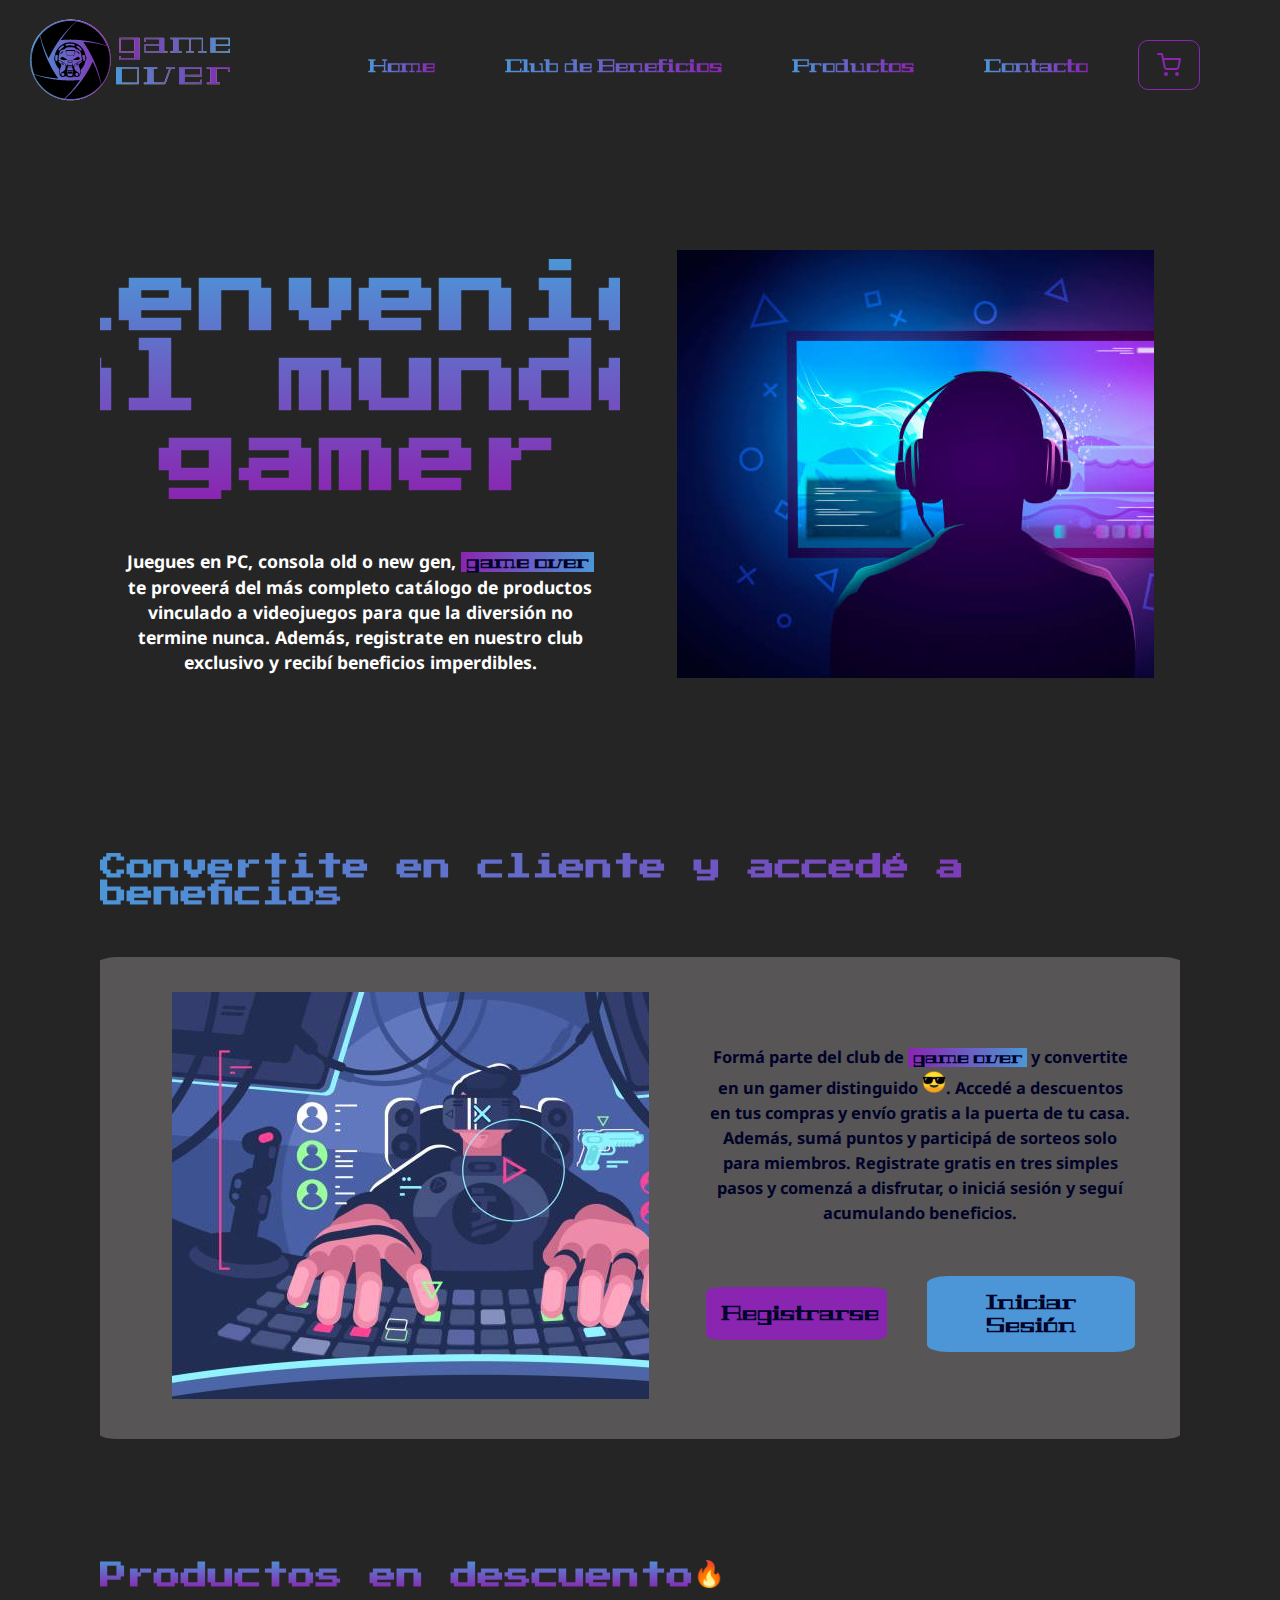
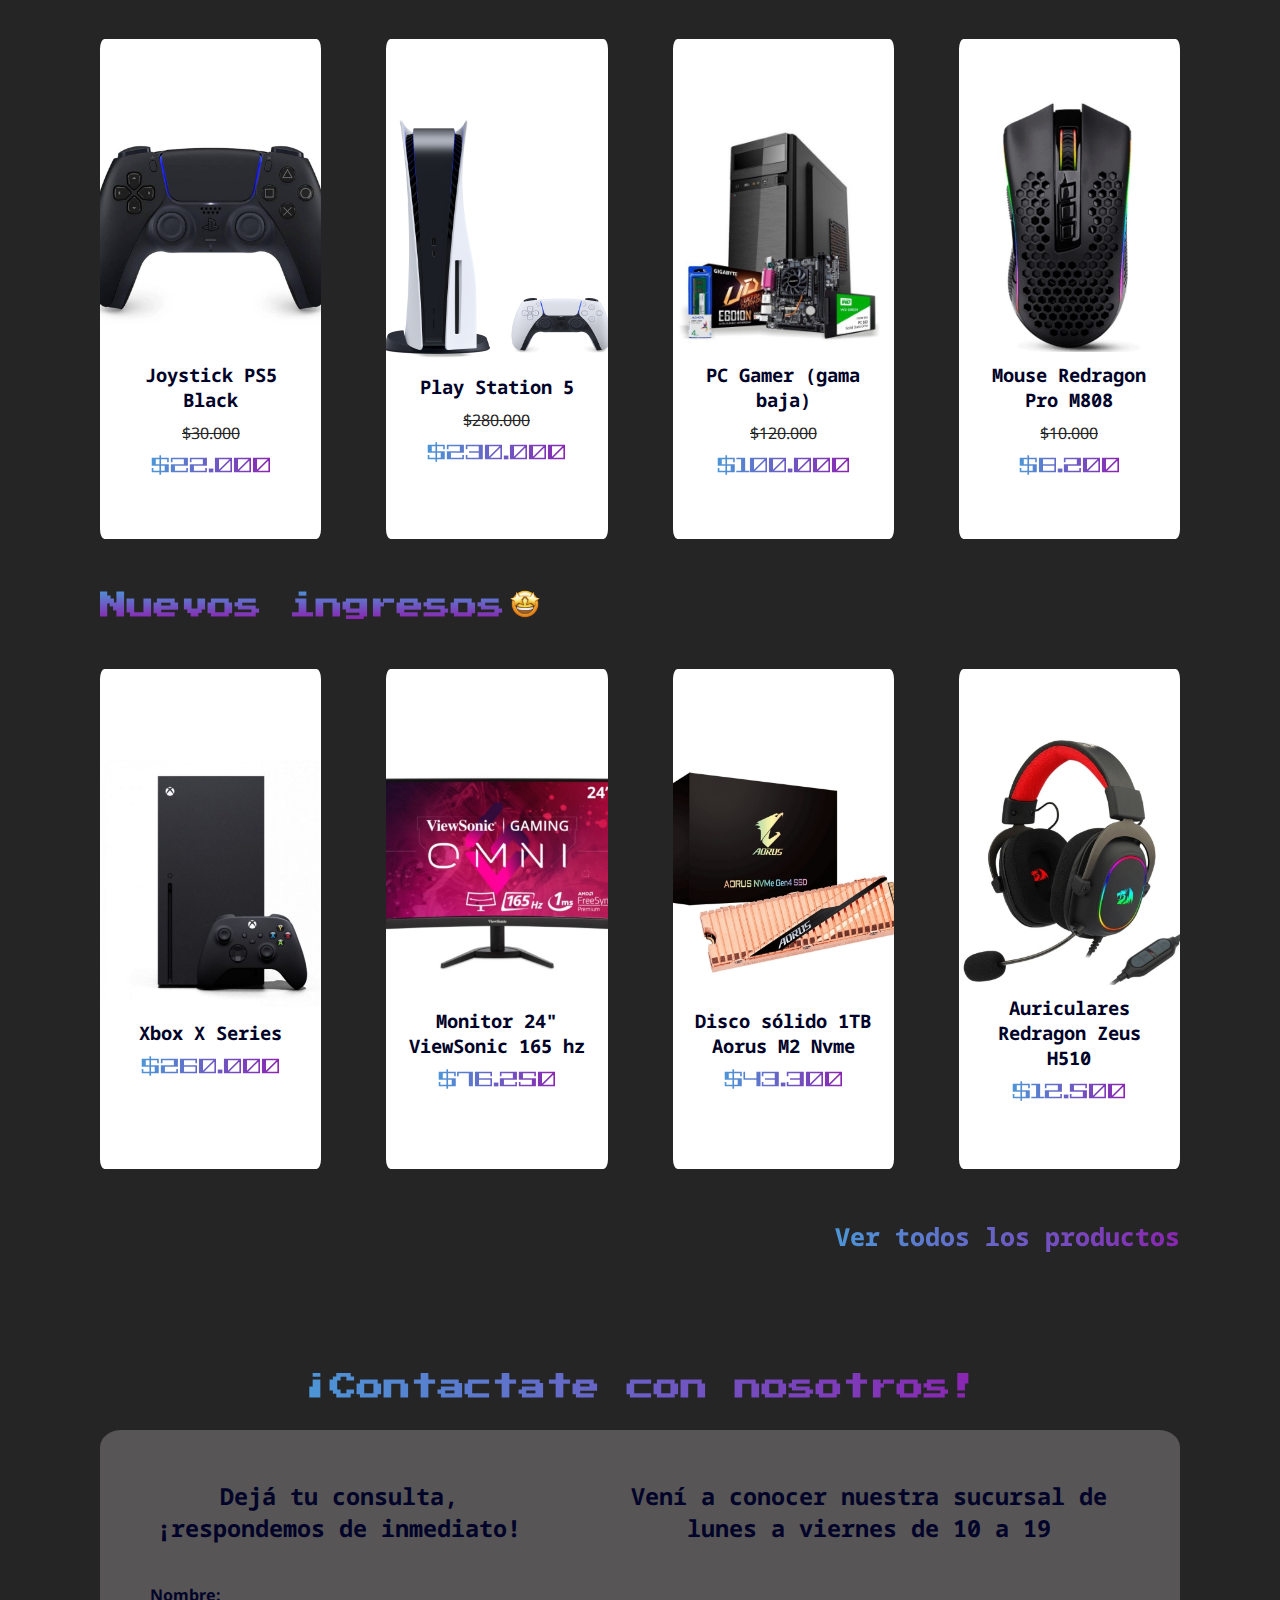
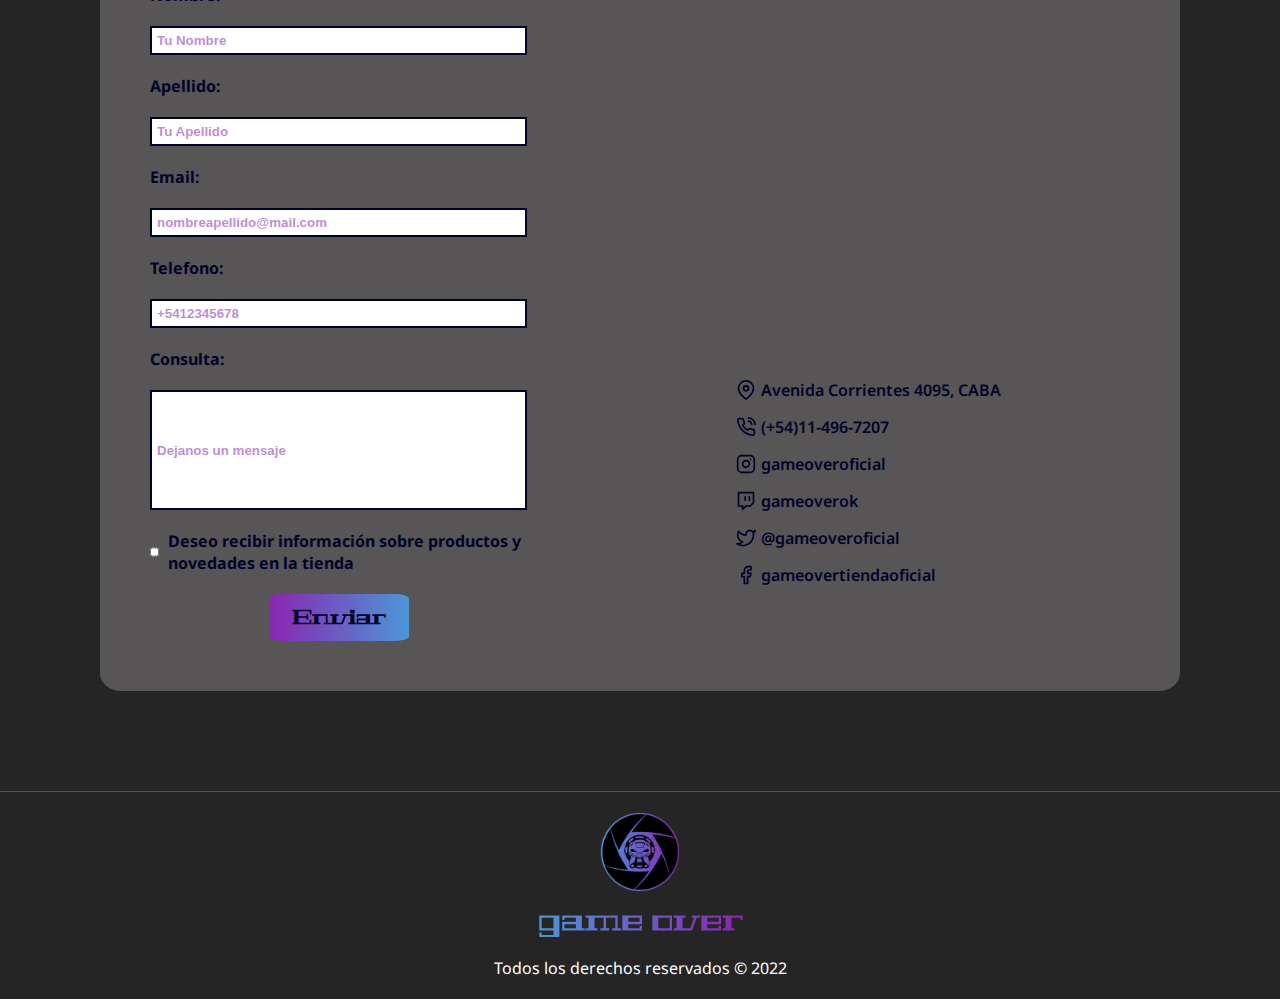
==== commit eaf9bf27: "final" ====
--- a/index.html
+++ b/index.html
@@ -12,7 +12,8 @@
 <body>
     <header class="header">
       <div class="logo-img">
-        <img src="img/logo-nombre1.png" alt="logo" class="logo">
+
+        <a href="index.html"><img src="img/logo-nombre1.png" alt="logo" class="logo"></a>
       </div>
       <nav class="navbar"> 
       <label for="menu-toggle" class="menu-label">
--- a/assets/css/styles.css
+++ b/assets/css/styles.css
@@ -58,7 +58,7 @@
 
 }  
   .navbar-list {
-    gap: 30px;
+    gap: 70px;
     font-family: 'Geostar Fill', cursive;
     font-size: 18px; 
 
@@ -171,6 +171,7 @@
   align-content: center;
   align-items: center;
   flex-direction: column;
+  gap: 50px;
 }
 .beneficios-h2{
   font-family: 'Press Start 2P', cursive;
@@ -183,9 +184,10 @@
 }
 
 .beneficios-container {
-  display: flex;
-  align-items: center;
-  color: var(--blanco);
+  background-color: var(--gris);
+  display: flex;
+  align-items: center;
+  color: var(--azul);
   border-radius: 2%;
   padding: 35px 50px;
   gap: 30px;
@@ -418,7 +420,6 @@
   border-radius: 10%;
   font-weight: 700;
   font-size: 20px;
-  
   align-self:center;
   justify-content: center;
 }
--- a/assets/css/mediaqueries.css
+++ b/assets/css/mediaqueries.css
@@ -100,6 +100,8 @@
         flex-direction: column;
         width: 100%;
         padding: 0px 30px;
+        background-color: transparent;
+        color: var(--blanco);
     }
     .beneficios-der,
     .beneficios-izq{
@@ -215,9 +217,14 @@
     .beneficios-h3{
         display: none;
     }
-    .boton1, 
+    .boton1{
+    padding: 23px 10px;
+    border-radius: 5%;
+    font-weight: 700;
+    font-size: 15px;
+    } 
     .boton2{
-    padding: 10px;
+    padding: 15px 10px;
     border-radius: 5%;
     font-weight: 700;
     font-size: 15px;
@@ -245,7 +252,7 @@
     }
     .contacto-container{
         width: 100%;
-        padding: 20px 0;
+        border-radius: 2%;
     }
 
     .contacto-forms input{
